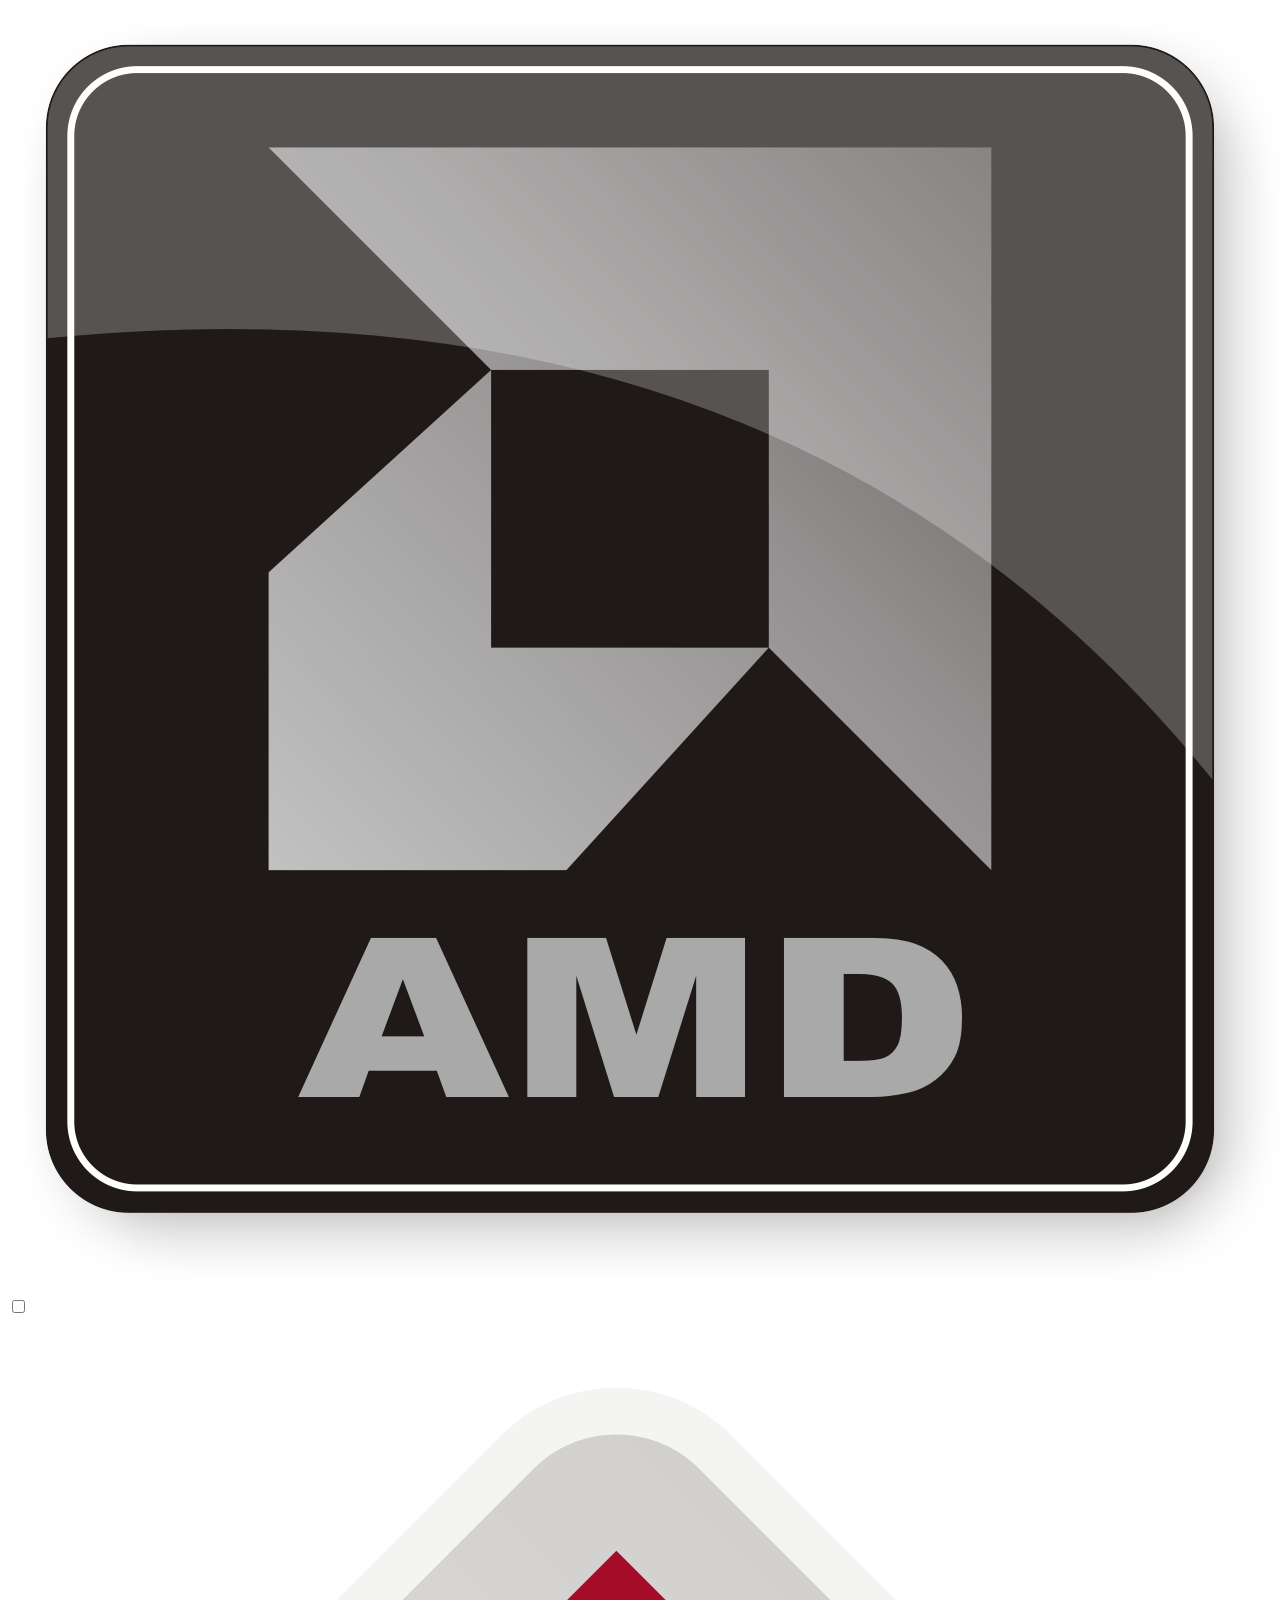
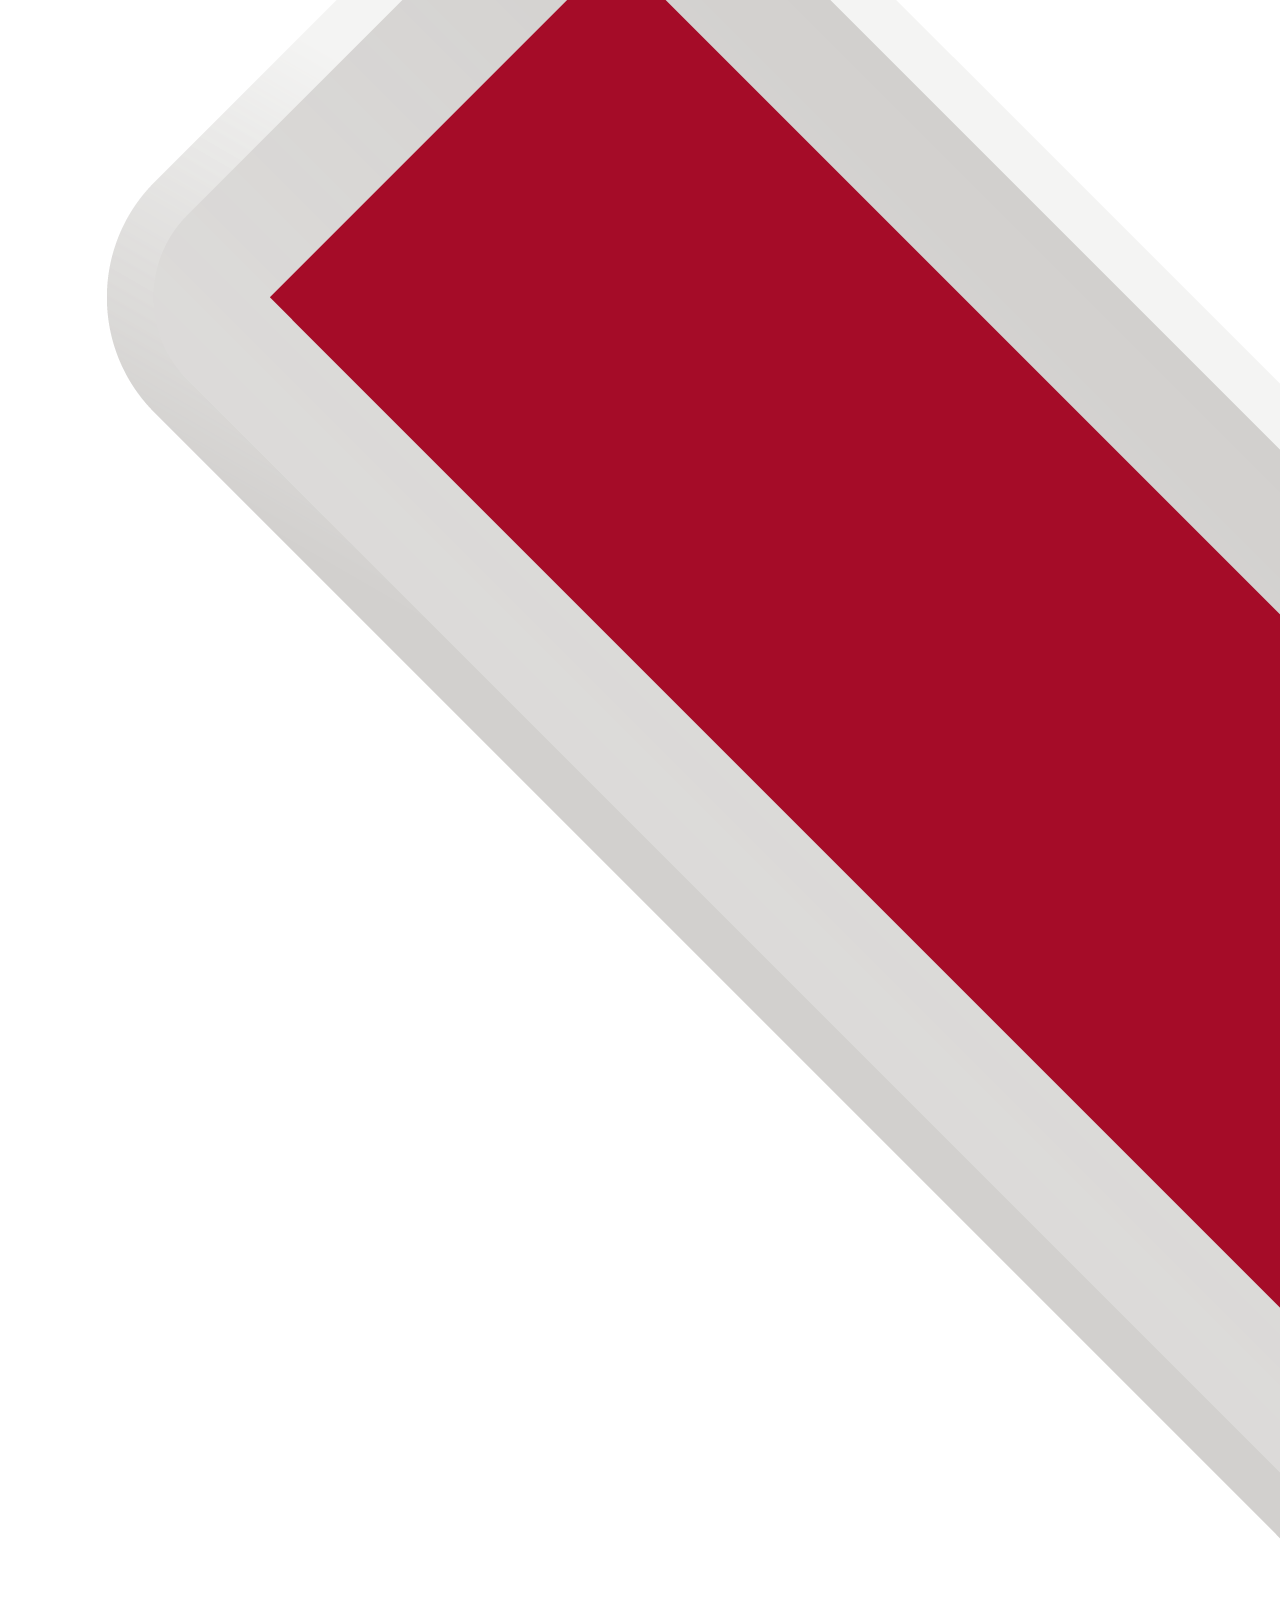
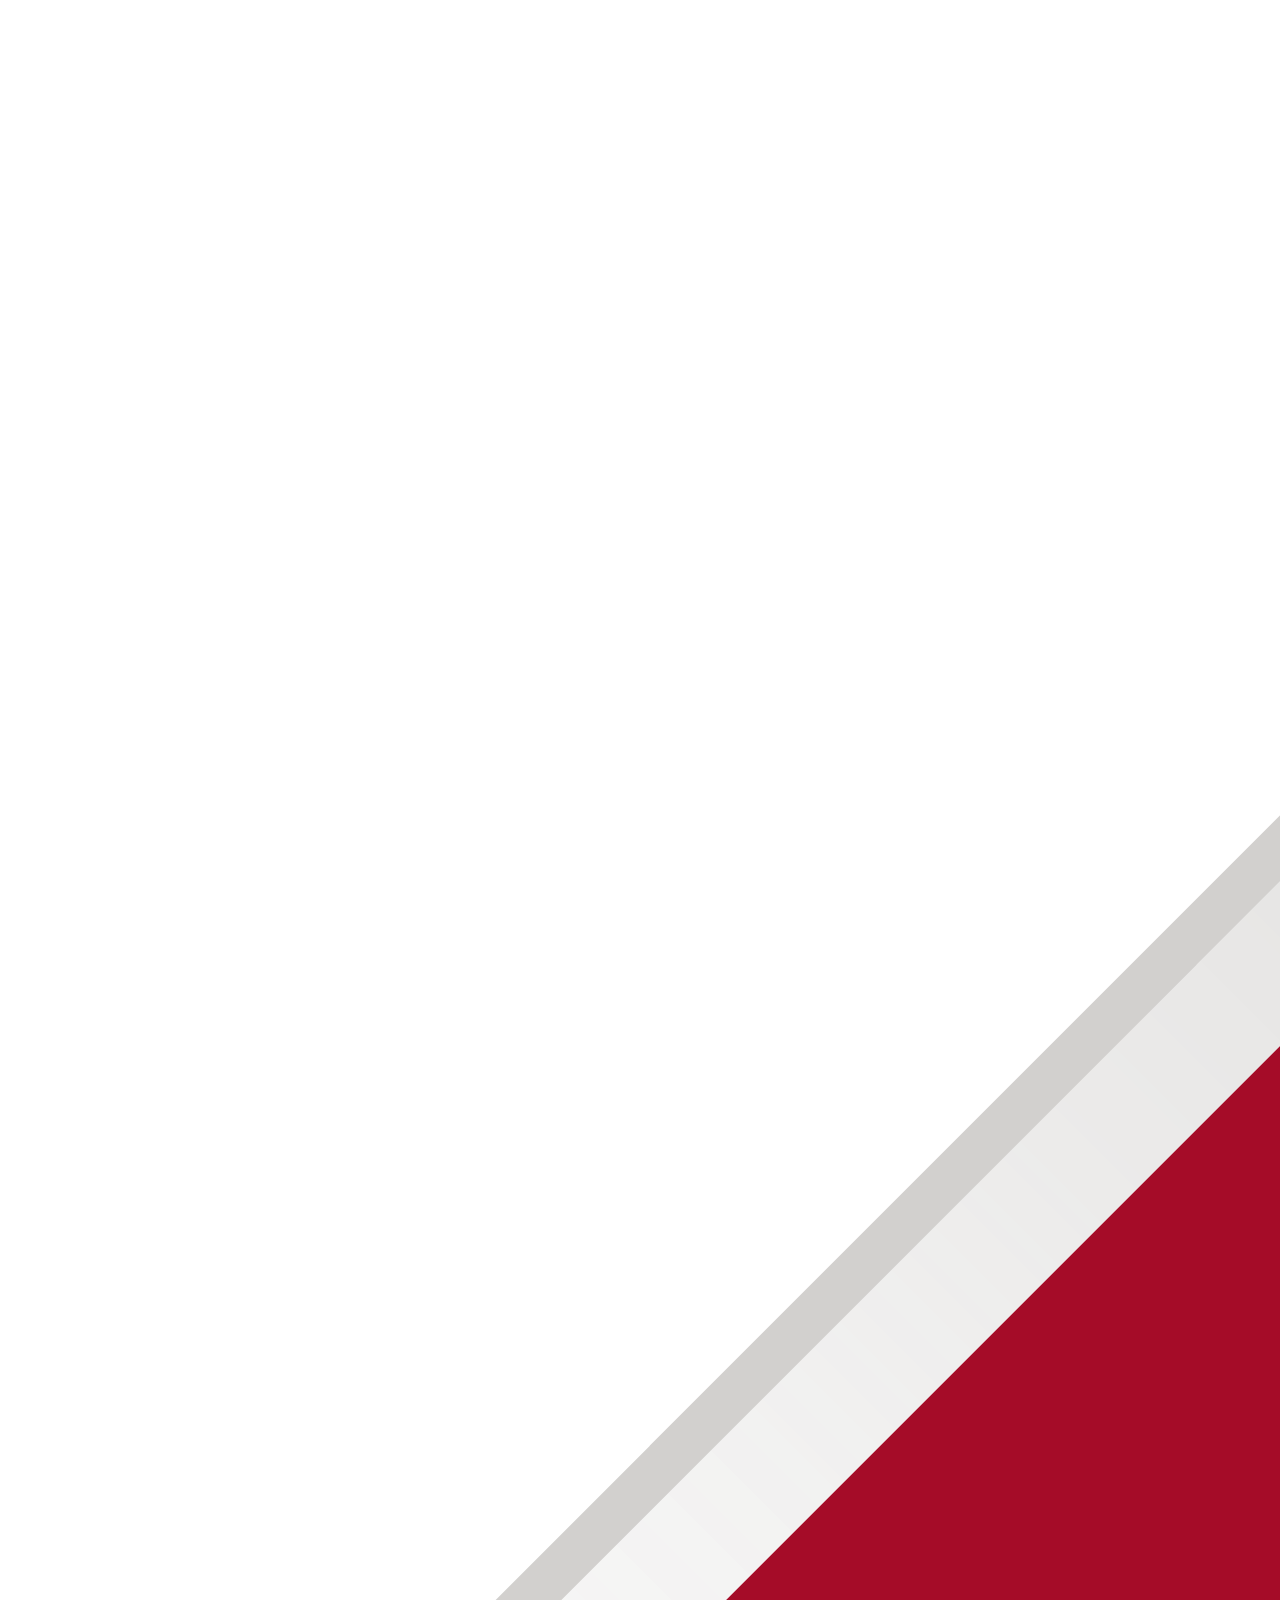
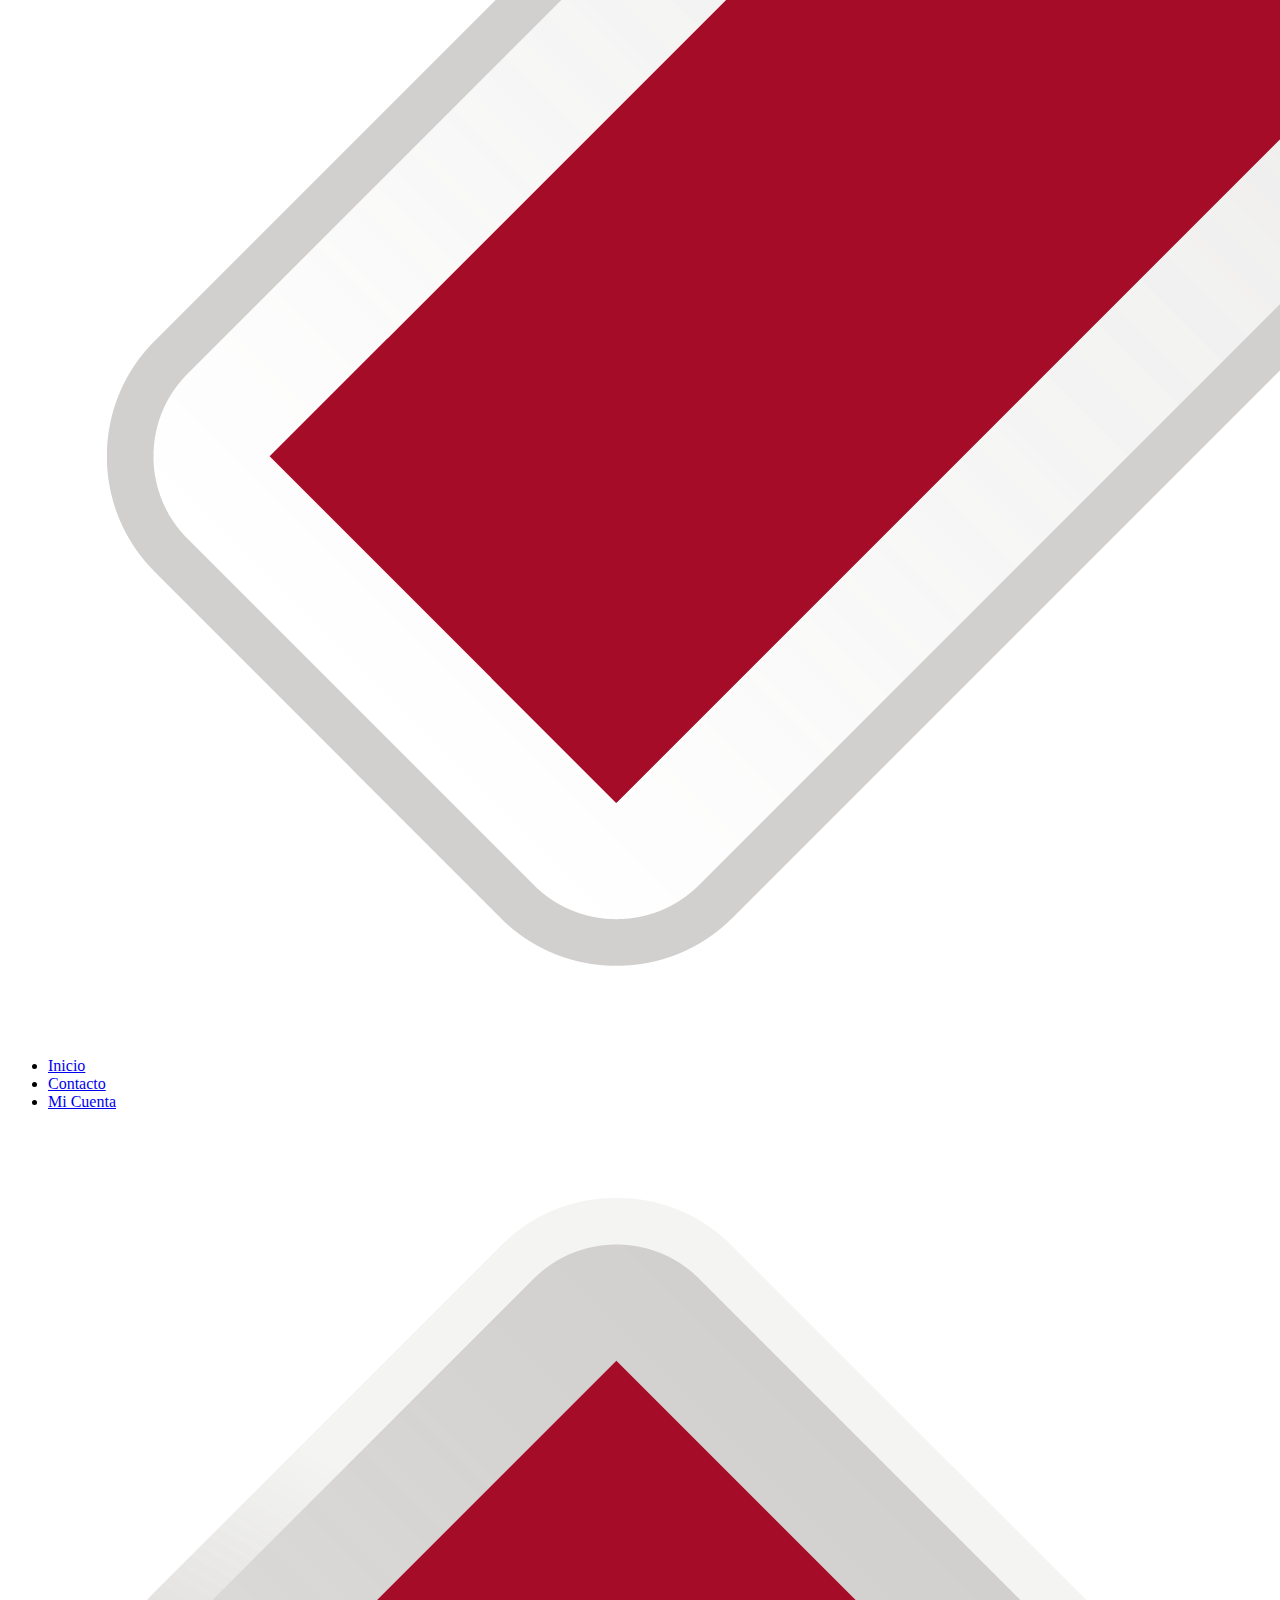
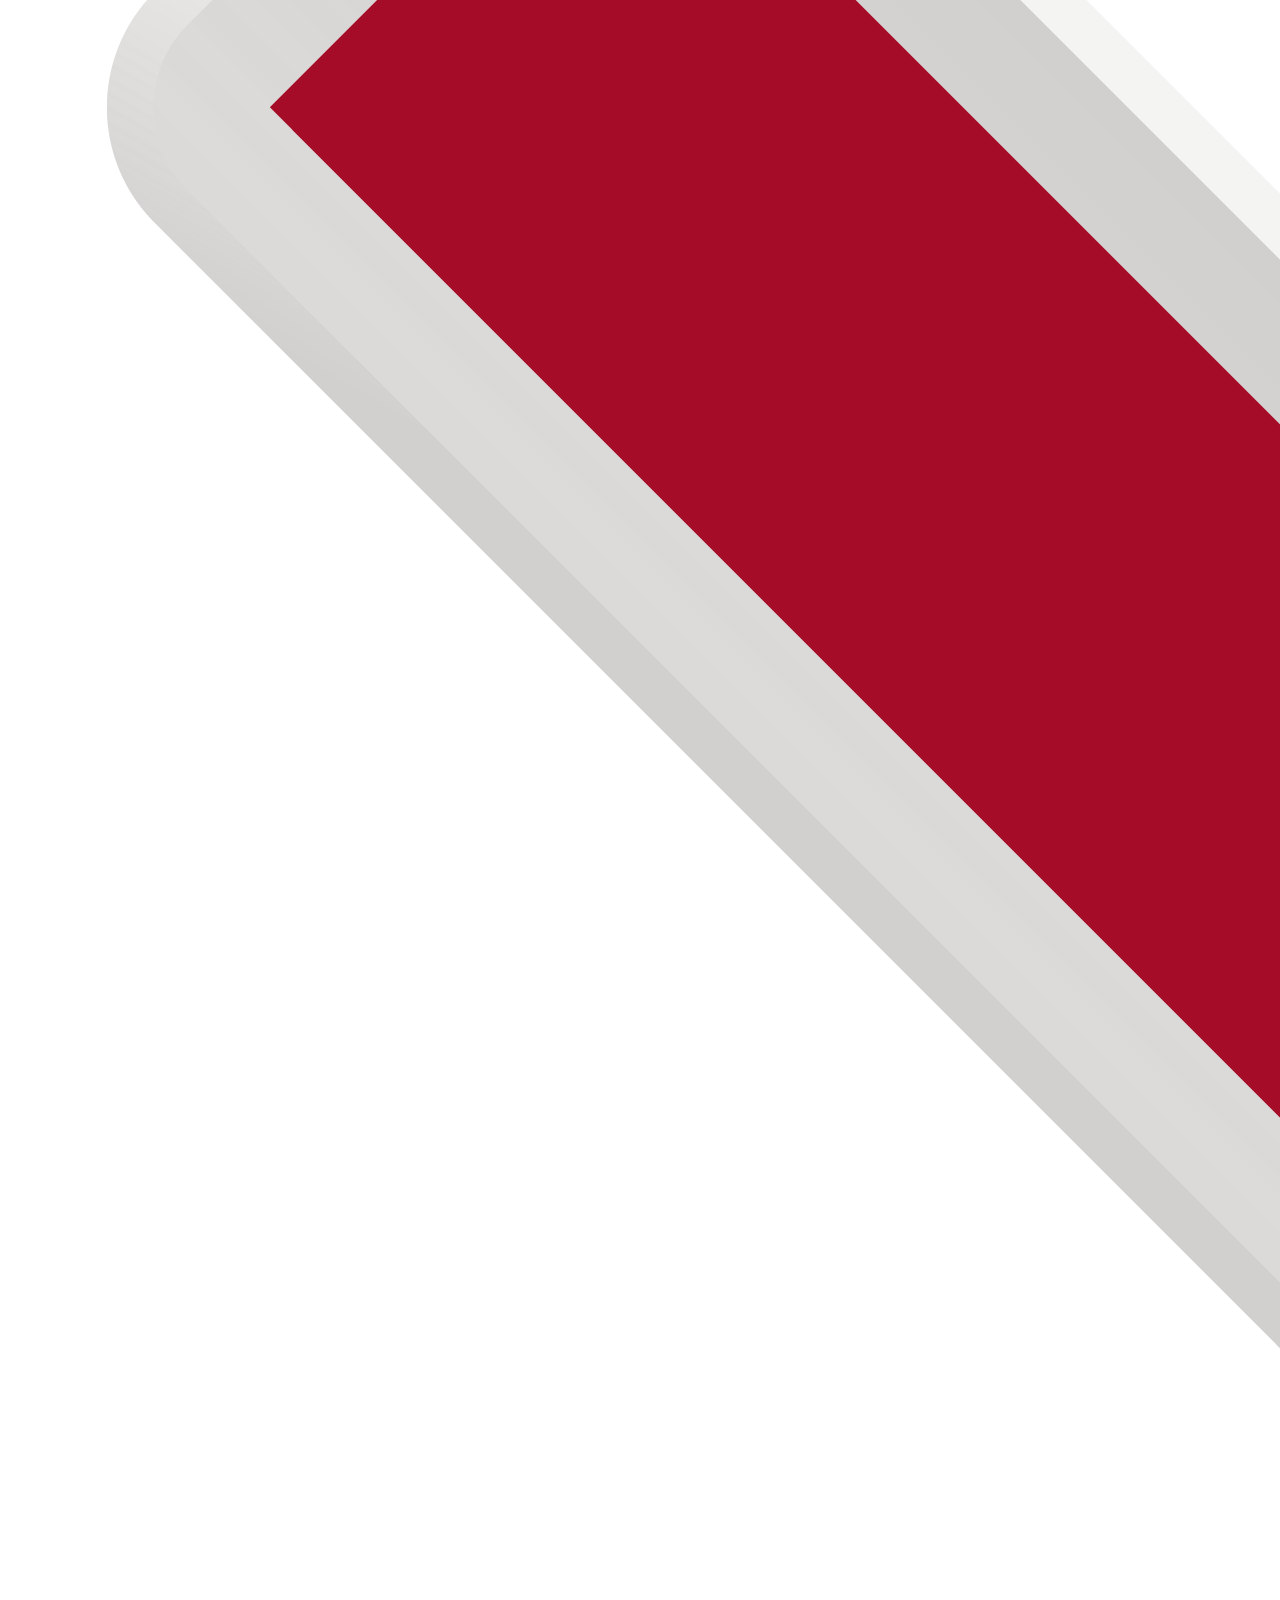
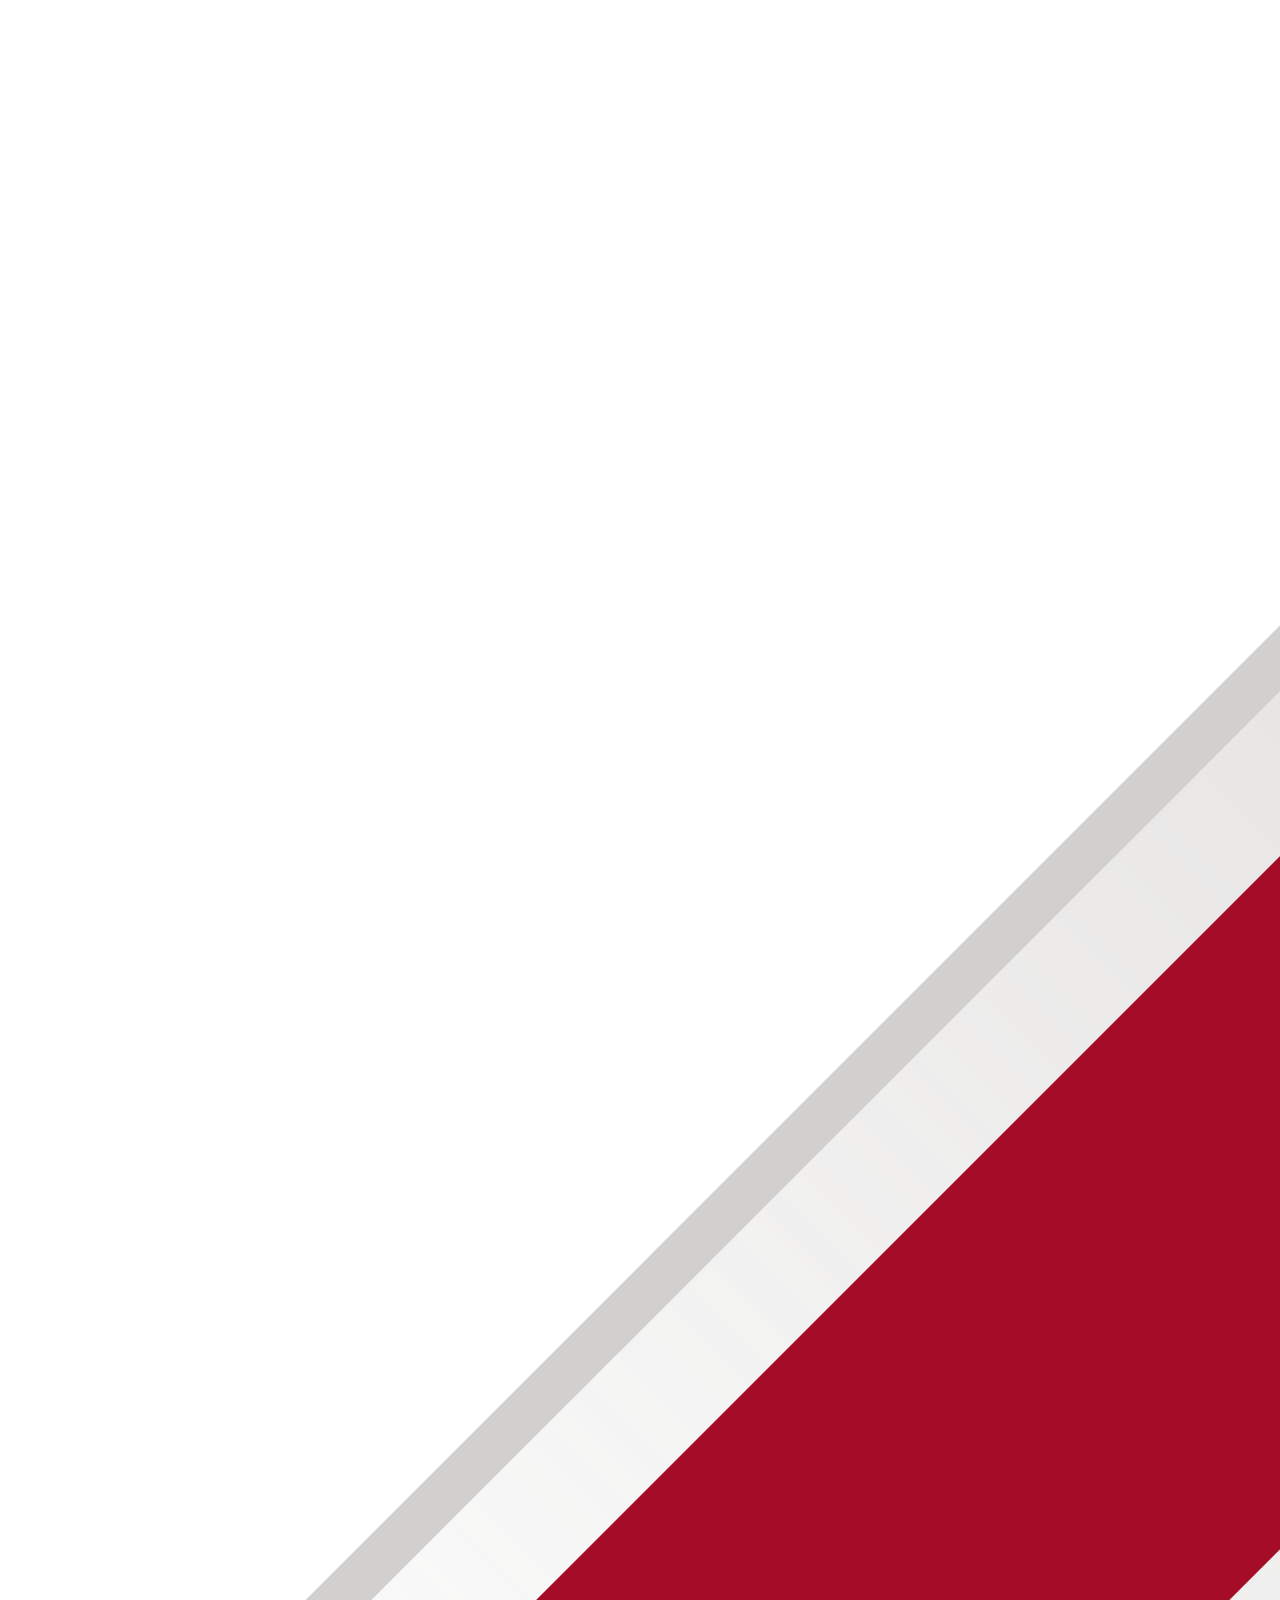
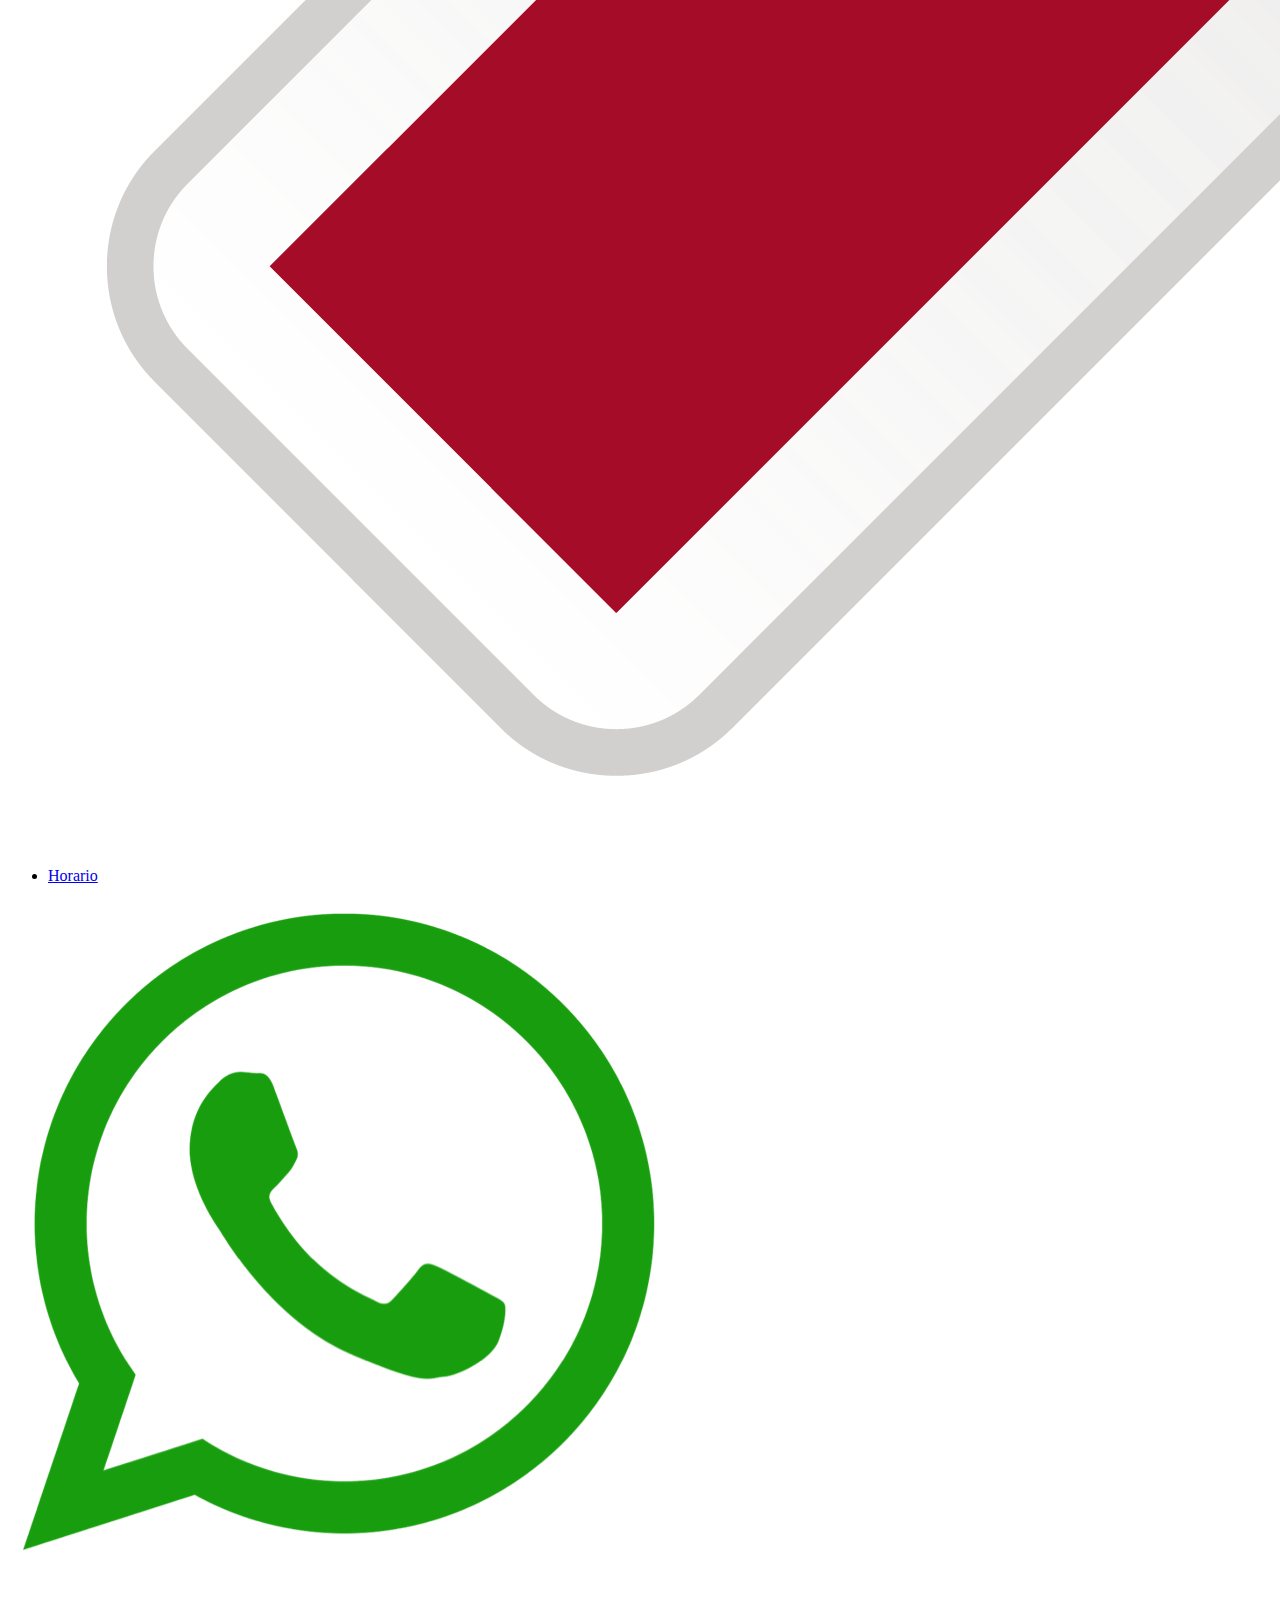
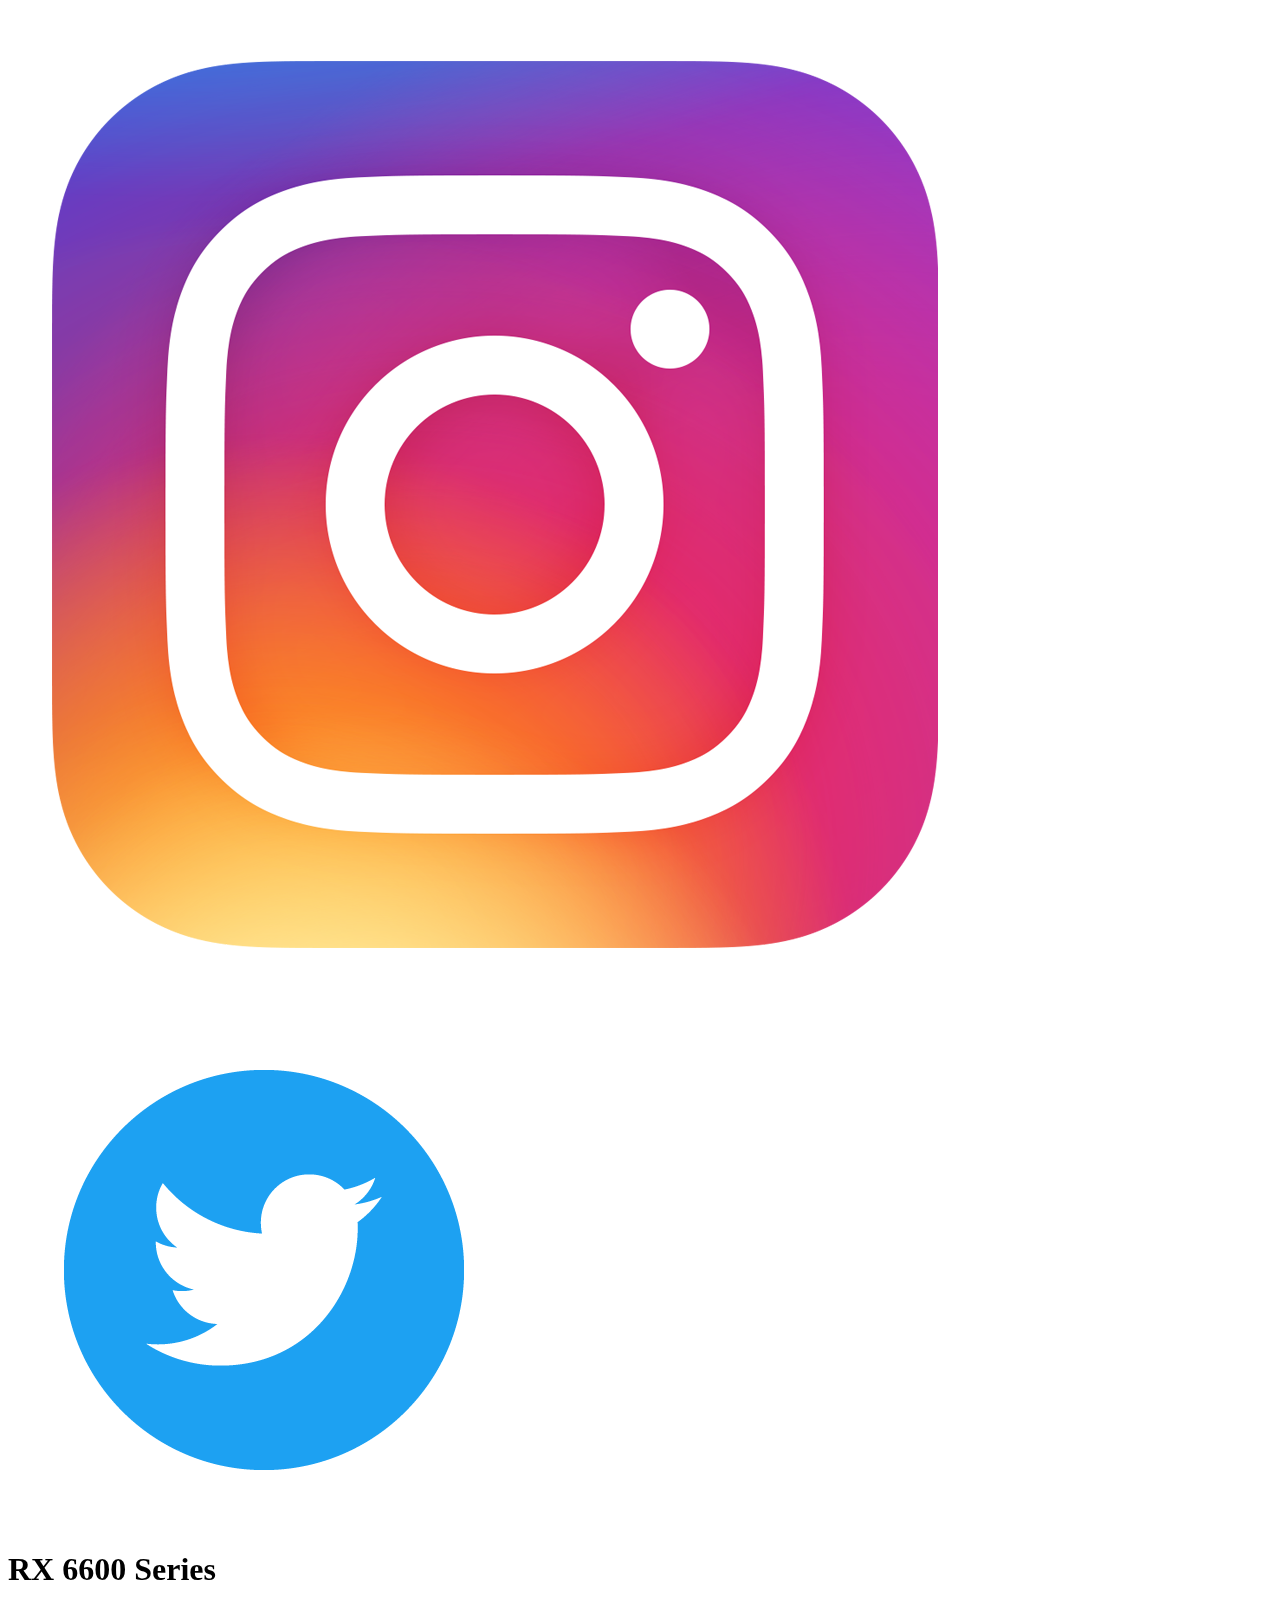
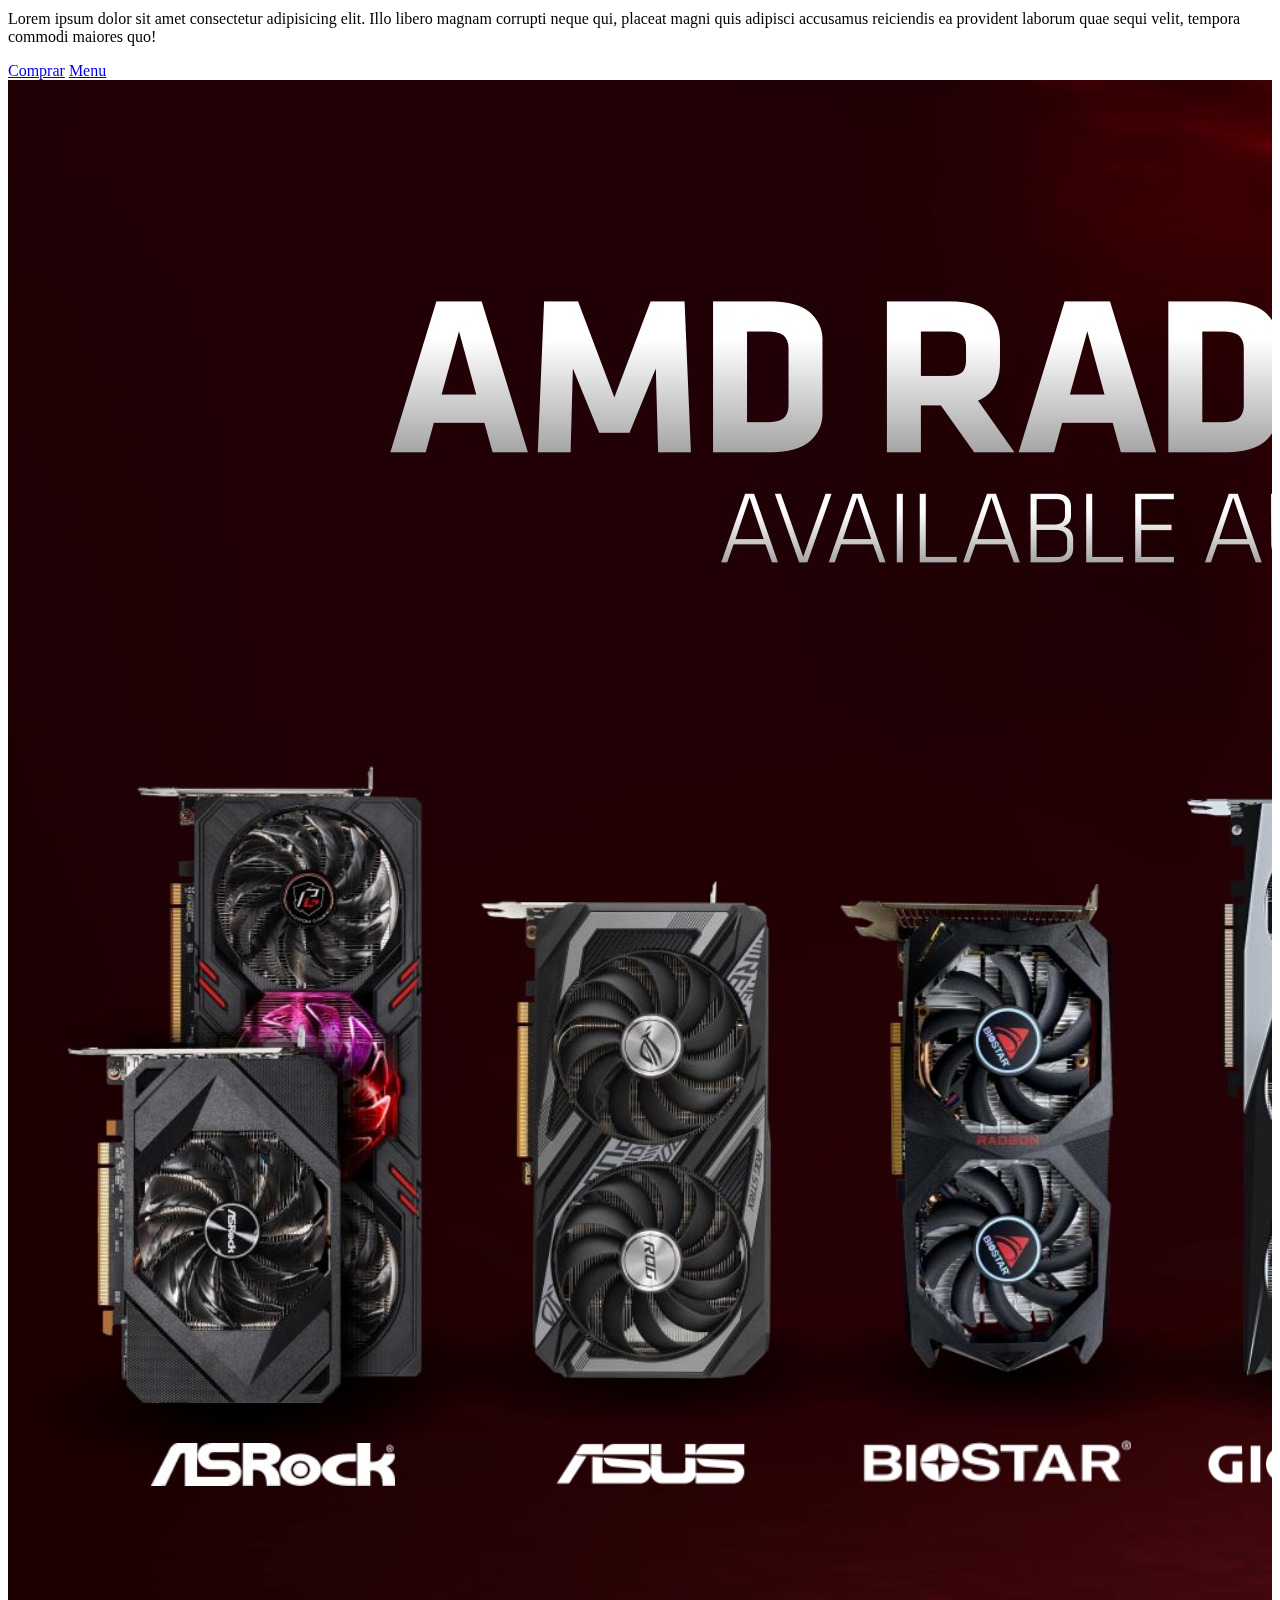
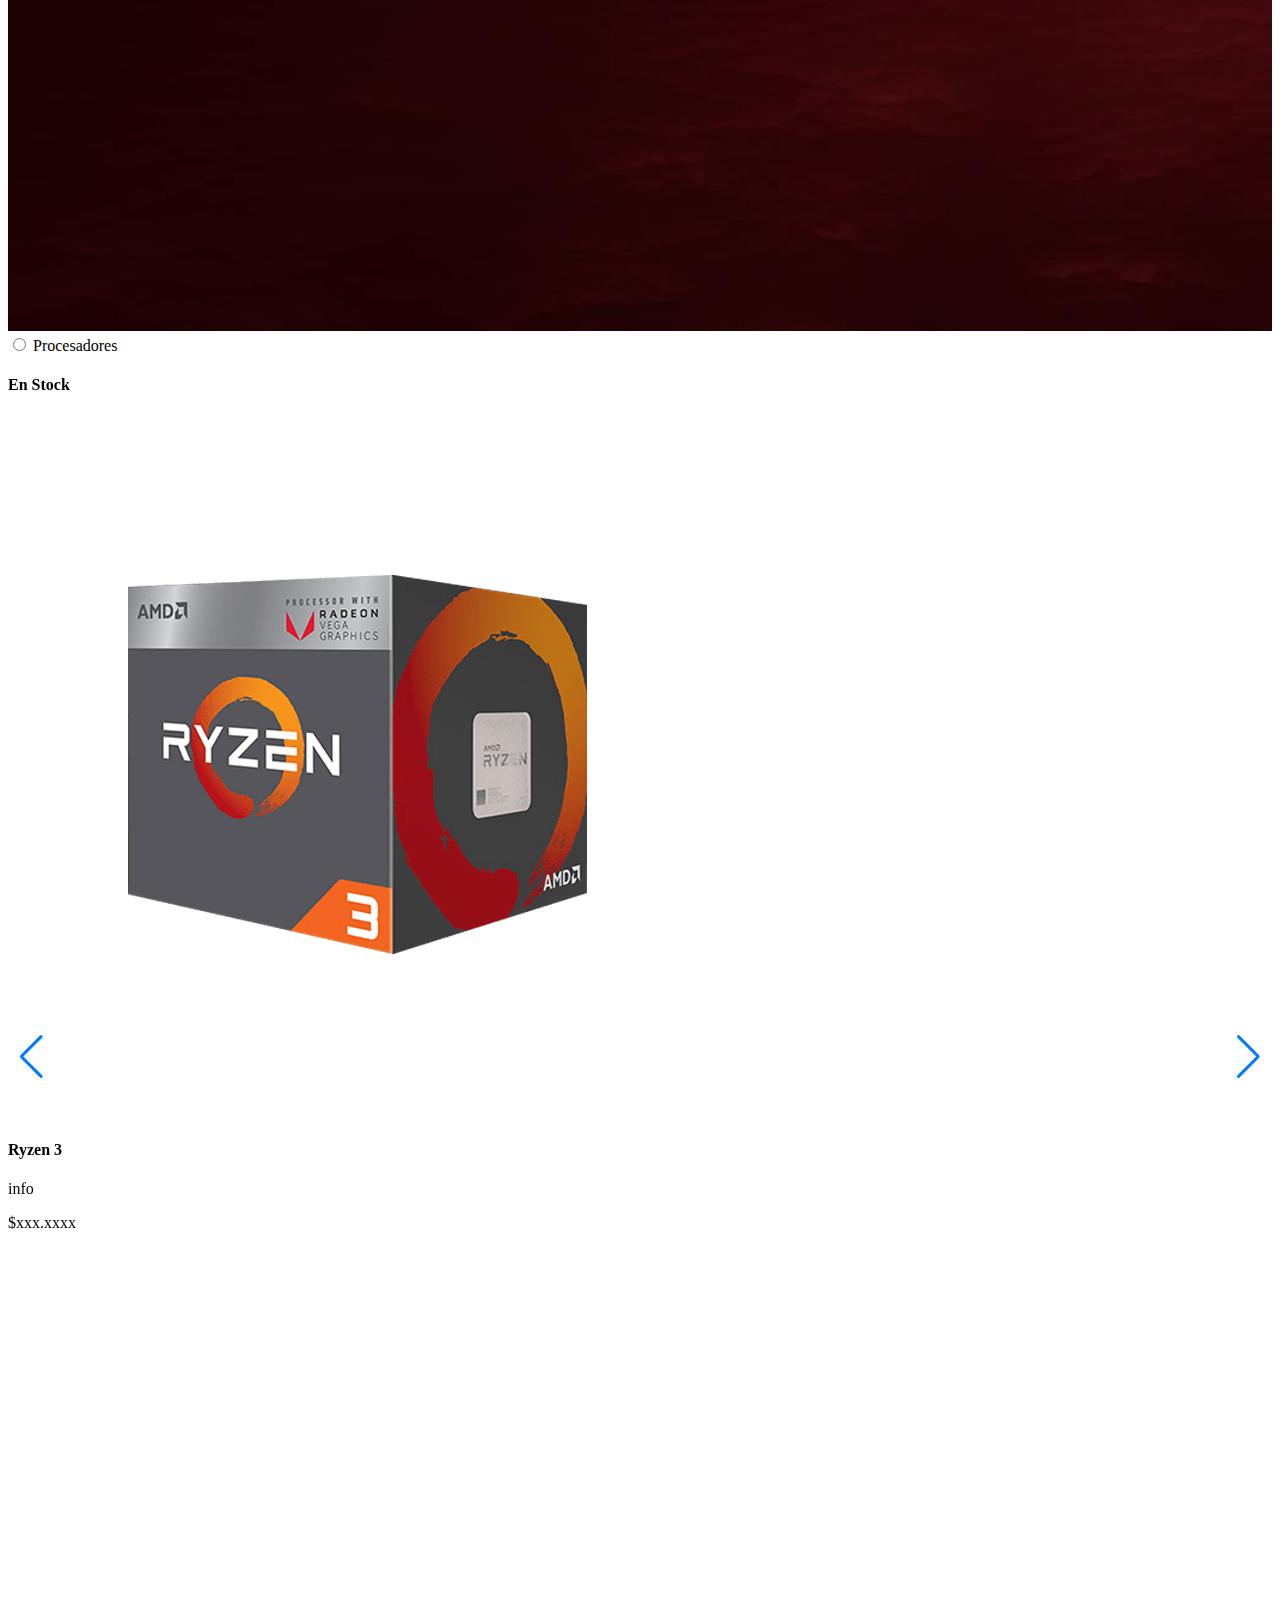
==== index.html @ 92d8c3a5 "Se agrega nuevo proyecto con esqueleto HTML" ====
<!DOCTYPE html>
<html lang="en">
<head>
    <meta charset="UTF-8">
    <meta name="viewport" content="width=device-width, initial-scale=1.0">
    <title>Document</title>
    <link rel="stylesheet" href="https://cdn.jsdelivr.net/npm/swiper/swiper-bundle.min.css" />
    <link rel="stylesheet" href="style.css">
</head>
<body>
    <header>

        <div class="menu container">
            <img class="logo-1" src="./multimedia/logos/logoamdnegroygris.png" alt="logo">
            <input type="checkbox" id="menu" />
            <label for="menu">
                <img src="./multimedia/logos/menuarrow.png" class="menu-icono" alt="">
            </label>

            <nav class="navbar">
                <div class="menu-1">
                    <ul>
                        <li><a href="./index.html">Inicio</a></li>
                        <li><a href="./pages/contacto.html">Contacto</a></li>
                        <li><a href="./pages/logueo.html">Mi Cuenta</a></li>
                    </ul>
                </div>
                <img class="logo-2" src="./multimedia/logos/menuarrow.png" alt="">

                <div class="menu-2">
                    <ul>
                        <li><a href="#">Horario</a></li>
                    </ul>
                    <div class="socials">
                        <a href="#">
                            <div class="social">
                                <img src="./multimedia/logos/whatsapp.png" alt="WhatsApp">
                            </div>
                        </a>
                        <a href="https://www.instagram.com/amd/">
                            <div class="social">
                                <img src="./multimedia/logos/instagram.png" alt="Instagram">
                            </div>
                        </a>
                        <a href="https://twitter.com/AMD?s=20">
                            <div class="social">
                                <img src="./multimedia/logos/twitter.png" alt="Twitter">
                            </div>
                        </a>
                    </div>
                </div>
            </nav>

        </div>

        <div class="header-content container">

            <div class="swiper mySwiper-1">
                <div class="swiper-wrapper">

                    <div class="swiper-slide">
                        <div class="slaider">
                            <div class="slaider-txt">
                                <h1>RX 6600 Series</h1>
                                <p>
                                    Lorem ipsum dolor sit amet consectetur adipisicing elit. Illo libero magnam corrupti neque qui, placeat magni quis adipisci accusamus reiciendis ea provident laborum quae sequi velit, tempora commodi maiores quo!
                                </p>
                                <div class="botones">
                                    <a href="#" class="btn-1">Comprar</a>
                                    <a href="#" class="btn-1">Menu</a>
                                </div>
                            </div>
                            <div class="slider-img">
                                <img src="./multimedia/imagenes/slider1.jpg" alt="">
                            </div>
                        </div>
                    </div>
                    <div class="swiper-slide">
                        <div class="slaider">
                            <div class="slaider-txt">
                                <h1>Ryzen 7</h1>
                                <p>
                                    Lorem ipsum dolor sit amet consectetur adipisicing elit. Illo libero magnam corrupti neque qui, placeat magni quis adipisci accusamus reiciendis ea provident laborum quae sequi velit, tempora commodi maiores quo!
                                </p>
                                <div class="botones">
                                    <a href="#" class="btn-1">Comprar</a>
                                    <a href="#" class="btn-1">Menu</a>
                                </div>
                            </div>
                            <div class="slider-img">
                                <img src="./multimedia/imagenes/slider2.png" alt="">
                            </div>
                        </div>
                    </div>
                    <div class="swiper-slide">
                        <div class="slaider">
                            <div class="slaider-txt">
                                <h1>Next Level</h1>
                                <p>
                                    Lorem ipsum dolor sit amet consectetur adipisicing elit. Illo libero magnam corrupti neque qui, placeat magni quis adipisci accusamus reiciendis ea provident laborum quae sequi velit, tempora commodi maiores quo!
                                </p>
                                <div class="botones">
                                    <a href="#" class="btn-1">Comprar</a>
                                    <a href="#" class="btn-1">Menu</a>
                                </div>
                            </div>
                            <div class="slider-img">
                                <img src="./multimedia/imagenes/slider3.jpg" alt="">
                            </div>
                        </div>
                    </div>
                </div>
                <div class="swipet-button-next"></div>
                <div class="swipet-button-prev"></div>
                <div class="swipet-pagination"></div>
            </div>
        </div>

    </header>

    <main class="products">
        <div class="tabs container">

            <input type="radio" name="tabs" id="tab1" checked="checked" class="tabInput" value="1">
            <label for="tab1">Procesadores</label>
            <div class="tab">
                <div class="swiper mySwiper-2" id="swiper1">

                    <div class="swiper-wrapper">
                        <div class="swiper-slide">

                            <div class="product">
                                <div class="product-img">
                                    <h4>En Stock</h4>
                                    <img src="./multimedia/procesadores/ryzen3.png" alt="">
                                </div>
                                <div class="product-txt">
                                    <h4>Ryzen 3</h4>
                                    <p>info</p>
                                    <span class="price">$xxx.xxxx</span>
                                </div>
                            </div>
                        </div>

                        <div class="swiper-slide">

                            <div class="product">
                                <div class="product-img">
                                    <h4>En Stock</h4>
                                    <img src="./multimedia/procesadores/ryzen52600.png" alt="">
                                </div>
                                <div class="product-txt">
                                    <h4>Ryzen 5</h4>
                                    <p>info</p>
                                    <span class="price">$xxx.xxxx</span>
                                </div>
                            </div>
                        </div>

                        <div class="swiper-slide">

                            <div class="product">
                                <div class="product-img">
                                    <h4>En Stock</h4>
                                    <img src="./multimedia/procesadores/ryzen7.png" alt="">
                                </div>
                                <div class="product-txt">
                                    <h4>Ryzen 7</h4>
                                    <p>info</p>
                                    <span class="price">$xxx.xxxx</span>
                                </div>
                            </div>
                        </div>

                    </div>

                    <div class="swiper-button-next"></div>
                    <div class="swiper-button-prev"></div>

                </div>
            </div>

            <input type="radio" name="tabs" id="tab1" checked="checked" class="tabInput" value="2">
            <label for="tab2">Placas de Video</label>
            <div class="tab">
                <div class="swiper mySwiper-2" id="swiper2">

                    <div class="swiper-wrapper">
                        <div class="swiper-slide">

                            <div class="product">
                                <div class="product-img">
                                    <h4>En Stock</h4>
                                    <img src="./multimedia/placasdevideo/rx480.png" alt="">
                                </div>
                                <div class="product-txt">
                                    <h4>RX 480</h4>
                                    <p>info</p>
                                    <span class="price">$xxx.xxxx</span>
                                </div>
                            </div>
                        </div>

                        <div class="swiper-slide">

                            <div class="product">
                                <div class="product-img">
                                    <h4>Nuevo</h4>
                                    <img src="./multimedia/placasdevideo/rx550.png" alt="">
                                </div>
                                <div class="product-txt">
                                    <h4>RX 550</h4>
                                    <p>info</p>
                                    <span class="price">$xxx.xxxx</span>
                                </div>
                            </div>
                        </div>

                        <div class="swiper-slide">

                            <div class="product">
                                <div class="product-img">
                                    <h4>Nuevo</h4>
                                    <img src="./multimedia/placasdevideo/rx560.png" alt="">
                                </div>
                                <div class="product-txt">
                                    <h4>RX 560</h4>
                                    <p>info</p>
                                    <span class="price">$xxx.xxxx</span>
                                </div>
                            </div>
                        </div>

                        <div class="swiper-slide">

                            <div class="product">
                                <div class="product-img">
                                    <h4>En Stock</h4>
                                    <img src="./multimedia/placasdevideo/rx580.png" alt="">
                                </div>
                                <div class="product-txt">
                                    <h4>RX 580</h4>
                                    <p>info</p>
                                    <span class="price">$xxx.xxxx</span>
                                </div>
                            </div>
                        </div>

                    </div>

                    <div class="swiper-button-next"></div>
                    <div class="swiper-button-prev"></div>

                </div>
            </div>           

        </div>
    </main>

    <section class="info container">

        <div class="info-img">
            <img src="./multimedia/imagenes/menu.jpg" alt="">
        </div>

        <div class="info-txt">
            <h2>Informacion</h2>
            <p>Lorem ipsum dolor sit amet consectetur adipisicing elit. Deserunt, cupiditate vitae esse sequi nam culpa. Voluptatem rerum expedita quos excepturi dolorem totam.
            Qui itaque numquam fugiat odit molestiae eius illo.
            </p>
            <a href="#" class="btn-2">Mas informacion</a>
        </div>

    </section>

    <section class="horario">
        <div class="horario-info container">

            <h2>Horario</h2>
            <div class="horario-txt">
                <div class="txt">
                    <h4>Direccion</h4>
                    <p>Lorem ipsum dolor sit amet.</p>
                </div>
                <div class="txt">
                    <h4>Horario</h4>
                    <p>Lunes a Viernes: 9 am - 6 pm</p>
                    <p>Sabado: 9 am - 1 pm</p>
                </div>
                <div class="txt">
                    <h4>Telefono</h4>
                    <p>0800-111-1111</p>
                </div>
                <div class="txt">
                    <h4>Redes Sociales</h4>
                    <div class="socials">
                        <a href="#">
                            <div class="social">
                                <img src="./multimedia/logos/whatsapp.png" alt="WhatsApp">
                            </div>
                        </a>
                        <a href="https://www.instagram.com/amd/">
                            <div class="social">
                                <img src="./multimedia/logos/instagram.png" alt="Instagram">
                            </div>
                        </a>
                        <a href="https://twitter.com/AMD?s=20">
                            <div class="social">
                                <img src="./multimedia/logos/twitter.png" alt="Twitter">
                            </div>
                        </a>
                    </div>
                </div>

            </div>
        </div>

    </section>

    <section>

        <iframe class="map" src="https://www.google.com/maps/embed?pb=!1m14!1m8!1m3!1d26261.751436739523!2d-58.449391!3d-34.6365425!3m2!1i1024!2i768!4f13.1!3m3!1m2!1s0x95bccb4972e67e8d%3A0x3deda9dd5b2f490c!2sElit%20Sa!5e0!3m2!1ses-419!2sar!4v1688145952273!5m2!1ses-419!2sar" width="600" height="450" style="border:0;" allowfullscreen="" loading="lazy" referrerpolicy="no-referrer-when-downgrade"></iframe>

    </section>

    <footer class="footer container">
        <img class="logo-2" src="./multimedia/logos/logoryzen.png" alt="">
        <div class="links">
            <h4>Pagina oficial y Centro de distrubucion autorizado Argentina</h4>
            <ul>
                <li><a href="https://www.amd.com/es.html">AMD Oficial</a></li>
                <li><a href="https://www.elit.com.ar/">Elit Oficial</a></li>
            </ul>
        </div>
        <div class="links">
            <h4>Redes Sociales</h4>
            <div class="socials">
                <a href="#">
                    <div class="social">
                        <img src="./multimedia/logos/whatsapp.png" alt="WhatsApp">
                    </div>
                </a>
                <a href="https://www.instagram.com/amd/">
                    <div class="social">
                        <img src="./multimedia/logos/instagram.png" alt="Instagram">
                    </div>
                </a>
                <a href="https://twitter.com/AMD?s=20">
                    <div class="social">
                        <img src="./multimedia/logos/twitter.png" alt="Twitter">
                    </div>
                </a>
            </div>
        </div>
    </footer>



    <script src="https://cdn.jsdelivr.net/npm/swiper/swiper-bundle.min.js"></script>
    <script src="script.js"></script>
</body>
</html>
---- style.css ----
/* @import url("https://fonts.googleapis.com/css2?family=Poppins:wght@400;500;600;700;800&display=swap");

*{
  margin: 0;
  padding: 0;
  box-sizing: border-box;
  text-decoration: none;
  list-style: none;
}

body {
  background-color: #080202;
  font-family: "Poppins", sans-serif;
}
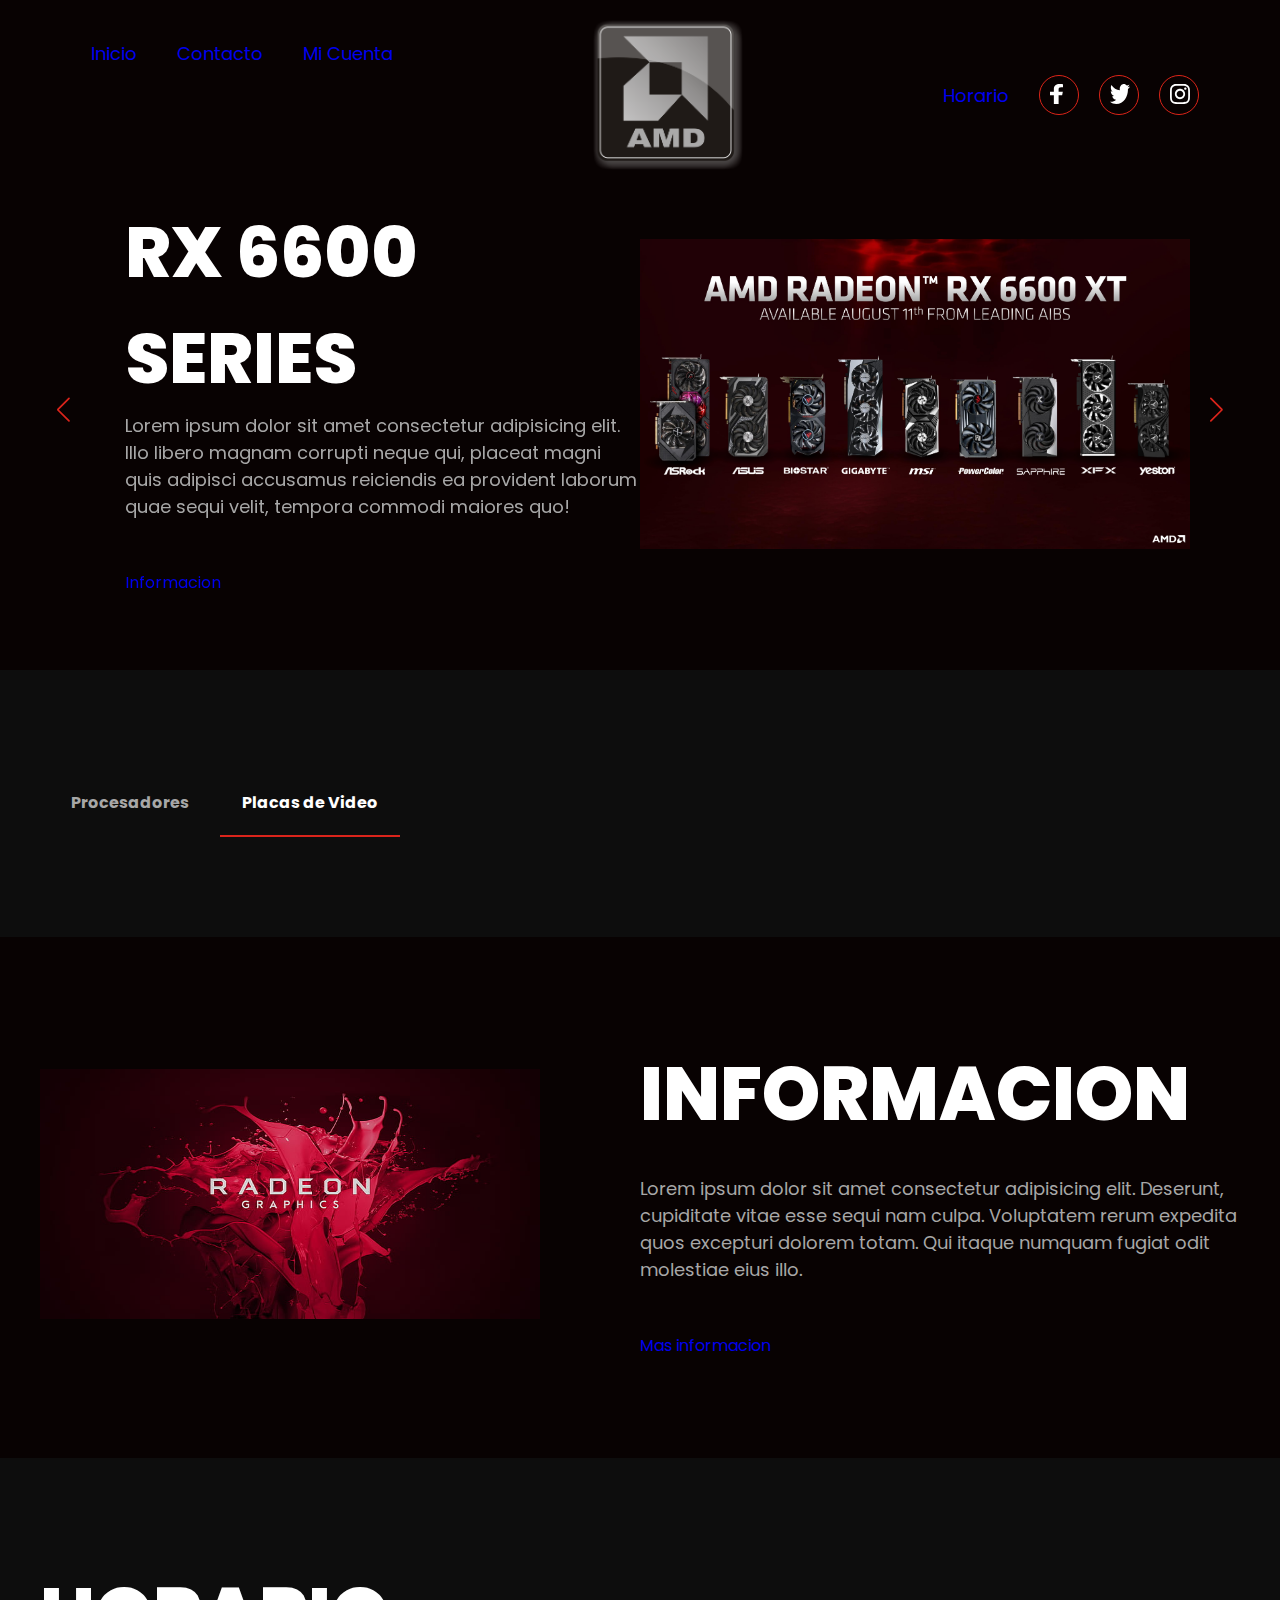
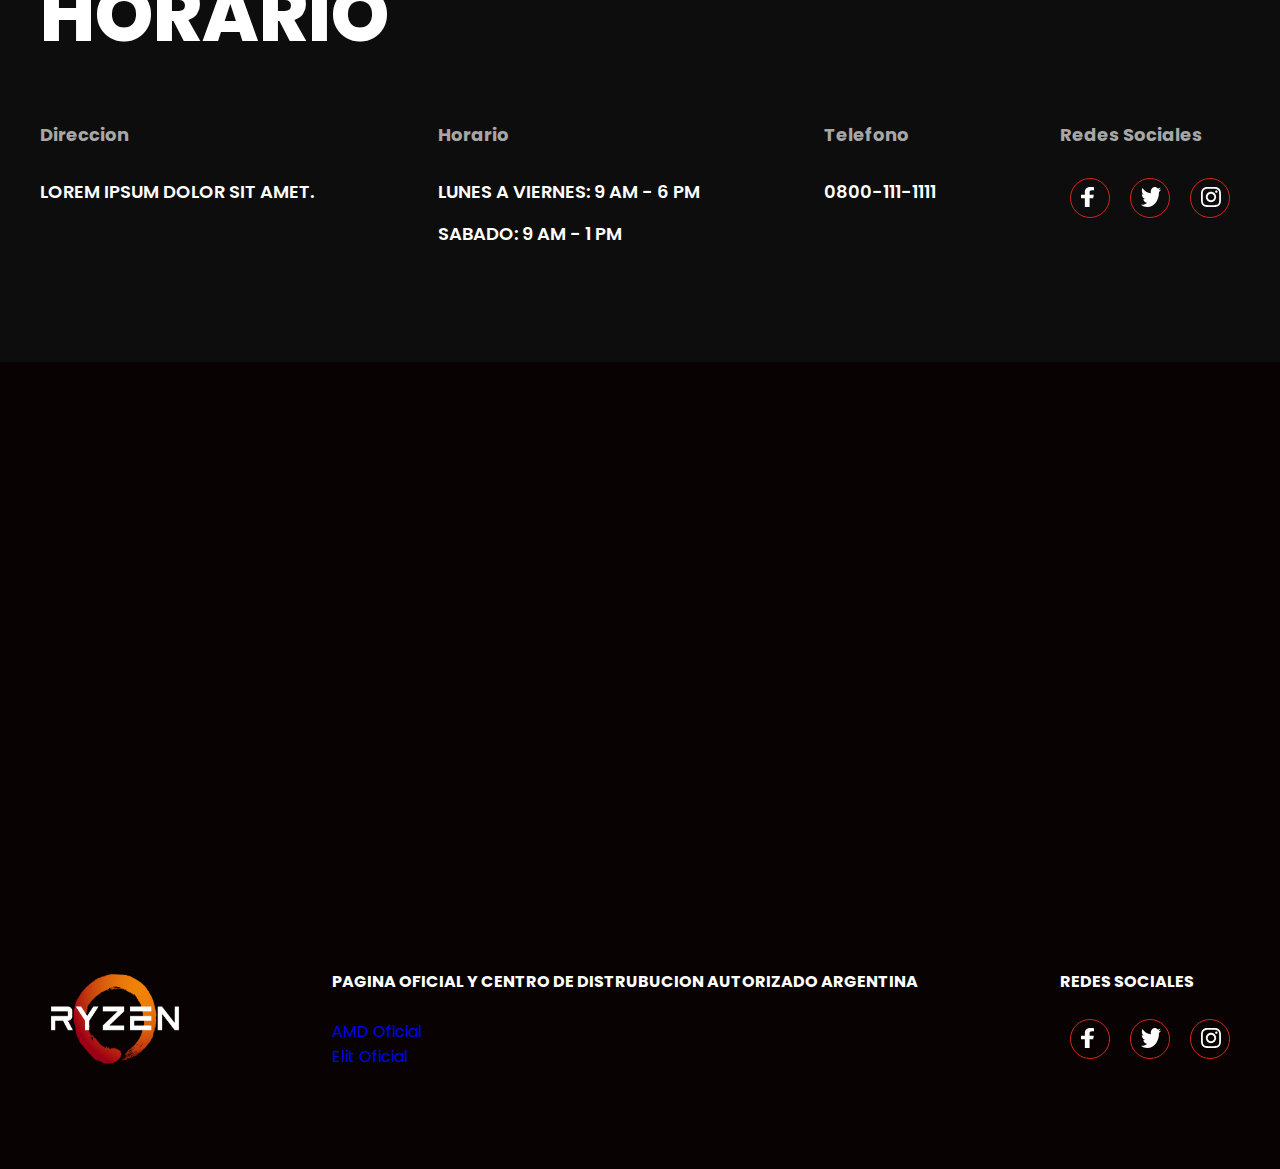
==== commit 6ce667ad: "se agrego codigo css." ====
--- a/index.html
+++ b/index.html
@@ -25,7 +25,7 @@
                         <li><a href="./pages/logueo.html">Mi Cuenta</a></li>
                     </ul>
                 </div>
-                <img class="logo-2" src="./multimedia/logos/menuarrow.png" alt="">
+                <img class="logo-2" src="./multimedia/logos/logoamdnegroygris.png" alt="">
 
                 <div class="menu-2">
                     <ul>
@@ -34,17 +34,17 @@
                     <div class="socials">
                         <a href="#">
                             <div class="social">
-                                <img src="./multimedia/logos/whatsapp.png" alt="WhatsApp">
+                                <img src="./multimedia/logos/facebook.svg" alt="Facebook">
+                            </div>
+                        </a>
+                        <a href="https://twitter.com/AMD?s=20">
+                            <div class="social">
+                                <img src="./multimedia/logos/twitter.svg" alt="Twitter">
                             </div>
                         </a>
                         <a href="https://www.instagram.com/amd/">
                             <div class="social">
-                                <img src="./multimedia/logos/instagram.png" alt="Instagram">
-                            </div>
-                        </a>
-                        <a href="https://twitter.com/AMD?s=20">
-                            <div class="social">
-                                <img src="./multimedia/logos/twitter.png" alt="Twitter">
+                                <img src="./multimedia/logos/instagram.svg" alt="Instagram">
                             </div>
                         </a>
                     </div>
@@ -59,15 +59,14 @@
                 <div class="swiper-wrapper">
 
                     <div class="swiper-slide">
-                        <div class="slaider">
-                            <div class="slaider-txt">
+                        <div class="slider">
+                            <div class="slider-txt">
                                 <h1>RX 6600 Series</h1>
                                 <p>
                                     Lorem ipsum dolor sit amet consectetur adipisicing elit. Illo libero magnam corrupti neque qui, placeat magni quis adipisci accusamus reiciendis ea provident laborum quae sequi velit, tempora commodi maiores quo!
                                 </p>
                                 <div class="botones">
-                                    <a href="#" class="btn-1">Comprar</a>
-                                    <a href="#" class="btn-1">Menu</a>
+                                    <a href="#" class="btn-1">Informacion</a>
                                 </div>
                             </div>
                             <div class="slider-img">
@@ -76,15 +75,14 @@
                         </div>
                     </div>
                     <div class="swiper-slide">
-                        <div class="slaider">
-                            <div class="slaider-txt">
+                        <div class="slider">
+                            <div class="slider-txt">
                                 <h1>Ryzen 7</h1>
                                 <p>
                                     Lorem ipsum dolor sit amet consectetur adipisicing elit. Illo libero magnam corrupti neque qui, placeat magni quis adipisci accusamus reiciendis ea provident laborum quae sequi velit, tempora commodi maiores quo!
                                 </p>
                                 <div class="botones">
-                                    <a href="#" class="btn-1">Comprar</a>
-                                    <a href="#" class="btn-1">Menu</a>
+                                    <a href="#" class="btn-1">Informacion</a>
                                 </div>
                             </div>
                             <div class="slider-img">
@@ -93,15 +91,14 @@
                         </div>
                     </div>
                     <div class="swiper-slide">
-                        <div class="slaider">
-                            <div class="slaider-txt">
+                        <div class="slider">
+                            <div class="slider-txt">
                                 <h1>Next Level</h1>
                                 <p>
                                     Lorem ipsum dolor sit amet consectetur adipisicing elit. Illo libero magnam corrupti neque qui, placeat magni quis adipisci accusamus reiciendis ea provident laborum quae sequi velit, tempora commodi maiores quo!
                                 </p>
                                 <div class="botones">
-                                    <a href="#" class="btn-1">Comprar</a>
-                                    <a href="#" class="btn-1">Menu</a>
+                                    <a href="#" class="btn-1">Informacion</a>
                                 </div>
                             </div>
                             <div class="slider-img">
@@ -110,9 +107,9 @@
                         </div>
                     </div>
                 </div>
-                <div class="swipet-button-next"></div>
-                <div class="swipet-button-prev"></div>
-                <div class="swipet-pagination"></div>
+                <div class="swiper-button-next"></div>
+                <div class="swiper-button-prev"></div>
+                <div class="swiper-pagination"></div>
             </div>
         </div>
 
@@ -296,17 +293,17 @@
                     <div class="socials">
                         <a href="#">
                             <div class="social">
-                                <img src="./multimedia/logos/whatsapp.png" alt="WhatsApp">
+                                <img src="./multimedia/logos/facebook.svg" alt="Facebook">
+                            </div>
+                        </a>
+                        <a href="https://twitter.com/AMD?s=20">
+                            <div class="social">
+                                <img src="./multimedia/logos/twitter.svg" alt="Twitter">
                             </div>
                         </a>
                         <a href="https://www.instagram.com/amd/">
                             <div class="social">
-                                <img src="./multimedia/logos/instagram.png" alt="Instagram">
-                            </div>
-                        </a>
-                        <a href="https://twitter.com/AMD?s=20">
-                            <div class="social">
-                                <img src="./multimedia/logos/twitter.png" alt="Twitter">
+                                <img src="./multimedia/logos/instagram.svg" alt="Instagram">
                             </div>
                         </a>
                     </div>
@@ -319,7 +316,7 @@
 
     <section>
 
-        <iframe class="map" src="https://www.google.com/maps/embed?pb=!1m14!1m8!1m3!1d26261.751436739523!2d-58.449391!3d-34.6365425!3m2!1i1024!2i768!4f13.1!3m3!1m2!1s0x95bccb4972e67e8d%3A0x3deda9dd5b2f490c!2sElit%20Sa!5e0!3m2!1ses-419!2sar!4v1688145952273!5m2!1ses-419!2sar" width="600" height="450" style="border:0;" allowfullscreen="" loading="lazy" referrerpolicy="no-referrer-when-downgrade"></iframe>
+        <iframe class="map" src="https://www.google.com/maps/embed?pb=!1m14!1m8!1m3!1d26261.751436739523!2d-58.449391!3d-34.6365425!3m2!1i1024!2i768!4f13.1!3m3!1m2!1s0x95bccb4972e67e8d%3A0x3deda9dd5b2f490c!2sElit%20Sa!5e0!3m2!1ses-419!2sar!4v1688145952273!5m2!1ses-419!2sar" width="100%" height="500" style="border:0;" allowfullscreen="" loading="lazy" referrerpolicy="no-referrer-when-downgrade"></iframe>
 
     </section>
 
@@ -337,17 +334,17 @@
             <div class="socials">
                 <a href="#">
                     <div class="social">
-                        <img src="./multimedia/logos/whatsapp.png" alt="WhatsApp">
+                        <img src="./multimedia/logos/facebook.svg" alt="Facebook">
+                    </div>
+                </a>
+                <a href="https://twitter.com/AMD?s=20">
+                    <div class="social">
+                        <img src="./multimedia/logos/twitter.svg" alt="Twitter">
                     </div>
                 </a>
                 <a href="https://www.instagram.com/amd/">
                     <div class="social">
-                        <img src="./multimedia/logos/instagram.png" alt="Instagram">
-                    </div>
-                </a>
-                <a href="https://twitter.com/AMD?s=20">
-                    <div class="social">
-                        <img src="./multimedia/logos/twitter.png" alt="Twitter">
+                        <img src="./multimedia/logos/instagram.svg" alt="Instagram">
                     </div>
                 </a>
             </div>
--- a/style.css
+++ b/style.css
@@ -1,4 +1,4 @@
-/* @import url("https://fonts.googleapis.com/css2?family=Poppins:wght@400;500;600;700;800&display=swap");
+@import url("https://fonts.googleapis.com/css2?family=Poppins:wght@400;500;600;700;800&display=swap");
 
 *{
   margin: 0;
@@ -11,4 +11,532 @@
 body {
   background-color: #080202;
   font-family: "Poppins", sans-serif;
+}
+
+.container{
+  max-width: 1200px;
+  margin: 0 auto;
+}
+
+.swiper-button-prev::after{
+  font-size: 25px;
+}
+
+.swiper-button-next::after{
+  font-size: 25px;
+}
+
+.swiper-button-next{
+  color: #DB241B;
+}
+
+.swiper-button-prev{
+  color: #DB241B;
+}
+
+.swiper-pagination-bullet{
+  background-color: #D3D2D2;
+  opacity: 1;
+}
+
+.swiper-pagination-bullet-active{
+  background-color: #DB241B;
+}
+
+.menu{
+  position: absolute;
+  top: 20px;
+  left: 0;
+  right: 0;
+  display: flex;
+  justify-content: center;
+  z-index: 1000;
+}
+
+.navbar{
+  display: flex;
+}
+
+.menu-1{
+  margin-right: 180px;
+}
+
+.menu-2{
+  margin-left: 180px;
+  display: flex;
+  align-items: center;
+}
+
+.logo-1{
+  width: 0;
+}
+
+.logo-2{
+  width: 150px;
+}
+
+.socials{
+  display: flex;
+}
+
+.social{
+  margin: 0 10px;
+  height: 40px;
+  width: 40px;
+  border: 1px solid #DB2418;
+  border-radius: 50%;
+}
+
+.social:hover{
+  background-color: #DB2418;
+}
+
+.social img{
+  margin: 8px 0 0 10px;
+}
+
+.menu .navbar ul li{
+  position: relative;
+  float: left;
+}
+
+.menu .navbar ul li{
+  font-size: 18px;
+  padding: 20px;
+  color: #ffffff;
+  display: block;
+}
+
+.menu .navbar ul li a:hover{
+  color: #DB241B;
+}
+
+#menu{
+  display: none;
+}
+
+.menu-icono{
+  width: 25px;
+}
+
+.menu label{
+  cursor: pointer;
+  display: none;
+}
+
+.header-content{
+  margin-top: 200px;
+  padding-bottom: 50px;
+}
+
+.slider{
+  display: flex;
+  align-items: center;
+}
+
+.slider-txt{
+  margin-left: 85px;
+  width: 50%;
+}
+
+.slider-txt h1{
+  font-size: 70px;
+  color: #ffffff;
+  text-transform: uppercase;
+  font-weight: 800;
+}
+
+.slider-txt p{
+  font-size: 18px;
+  color: #A7A7A7;
+}
+
+.botones{
+  margin-top: 50px;
+}
+
+.btn1{
+  display: inline-block;
+  padding: 15px 35px;
+  border: 2px solid #DB241B;
+  color: #ffffff;
+  font-weight: 800;
+  letter-spacing: 2px;
+  text-transform: uppercase;
+  margin-right: 20px;
+  border-radius: 50px;
+}
+
+.btn1-hover{
+  border: 2px solid #DB241B;
+  background-color: #DB241B;
+}
+
+.slider-img{
+  width: 50%;
+}
+
+.slider-img img{
+  margin-right: 225px;
+  width: 550px;
+}
+
+.products{
+  background-color: #0d0d0d;
+}
+
+.tabs{
+  display: flex;
+  flex-wrap: wrap;
+  padding: 100px 0px;
+}
+
+.tabs label{
+  width: 15%;
+  order: 1;
+  display: block;
+  padding: 20px 0;
+  text-align: center;
+  cursor: pointer;
+  color: #A7A7A7;
+  font-weight: 700;
+  transition: background ease 0.2s;
+}
+
+.tabs .tab{
+  order: 99;
+  flex-grow: 1;
+  width: 100%;
+  display: none;
+  padding-top: 25px;
+}
+
+.tabs input[type="radio"] {
+  display: none;
+}
+
+.tabs input[type="radio"]:checked + label{
+  border-bottom: 2px solid #DB241B;
+  color: #ffffff;
+}
+
+.product{
+  display: flex;
+  align-items: center;
+  padding: 25px;
+  margin: 0 10px;
+}
+
+.product-img{
+  width: 50%;
+  text-align: left;
+}
+
+.product-img h4{
+  display: inline-block;
+  padding: 5px 7px;
+  line-height: 15px;
+  color: #ffffff;
+  font-size: 14px;
+  text-transform: uppercase;
+  font-weight: 800px;
+  border: 2px solid #555555;
+  border-radius: 10px;
+  margin-bottom: 50px;
+}
+
+.product.img img{
+  width: 150px;
+  height: 120px;
+}
+
+.product-txt{
+  width: 50%;
+  margin-left: 10px;
+  text-align: left;
+}
+
+.product-txt h4{
+  color: #ffffff;
+  font-size: 18px;
+  text-transform: uppercase;
+  font-weight: 800;
+  margin-bottom: 5px;
+}
+
+.product-txt p{
+  color: #A7A7A7;
+  font-size: 16px;
+  margin-bottom: 15px;
+}
+
+.product-txt span{
+  color: #ffffff;
+  font-size: 18px;
+  font-weight: 800;
+}
+
+.info{
+  padding: 100px 0px;
+  display: flex;
+  align-items: center;
+}
+
+.info-img{
+  width: 50%;
+}
+
+.info-img img{
+  width: 500px;
+  height: 250px;
+}
+
+.info-txt{
+  width: 50%;
+}
+
+.info-txt h2{
+  font-size: 75px;
+  color: #ffffff;
+  font-weight: 800;
+  text-transform: uppercase;
+  margin-bottom: 25px;
+}
+
+.info-txt p{
+  font-size: 18px;
+  color: #A7A7A7;
+  margin-bottom: 50px;
+}
+
+.btn2{
+  display: inline-block;
+  padding: 15px 35px;
+  background-color: #DB241B;
+  color: #ffffff;
+  font-weight: 800;
+  text-transform: uppercase;
+  border-radius: 50px;
+}
+
+.btn2:hover{
+  background-color: #ab1c15;
+}
+
+.horario{
+  padding: 100px 0px;
+  background-color: #0d0d0d;
+}
+
+.horario-info h2{
+  font-size: 75px;
+  color: #ffffff;
+  font-weight: 800;
+  text-transform: uppercase;
+  margin-bottom: 50px;
+}
+
+.horario-txt{
+  display: flex;
+  justify-content: space-between;
+}
+
+.txt{
+  color: #ffffff;
+}
+
+.txt h4{
+  font-size: 18px;
+  color: #A7A7A7;
+  margin-bottom: 30px;
+}
+
+.txt p{
+  font-size: 18px;
+  text-transform: uppercase;
+  font-weight: 600;
+  margin-bottom: 15px;
+}
+
+.map{
+  filter: grayscale(100%) invert(92%) contrast(93%);
+}
+
+.footer{
+  padding: 100px 0px;
+  display: flex;
+  justify-content: space-between;
+}
+
+.links h4{
+  color: #ffffff;
+  text-transform: uppercase;
+  margin-bottom: 25px;
+}
+
+.lnks ul li a{
+  color: #ffffff;
+  font-size: 16px;
+  margin-bottom: 5px;
+  display: inline-block;
+}
+
+@media(max-width: 991px){
+  .menu{
+    padding: 20px;
+    justify-content: space-between;
+  }
+
+  .menu-2{
+    display: none;
+  }
+
+  .logo-1{
+    width: 100px;
+  }
+
+  .logo-2{
+    width: 0;
+  }
+
+  .menu label{
+    display: initial;
+  }
+
+  .menu .navbar{
+    position: absolute;
+    top: 100%;
+    left: 0;
+    right: 0;
+    background-color: #181818;
+    display: none;
+  }
+
+  .menu .navbar ul li{
+    width: 100%;
+  }
+
+  #menu:checked ~ .navbar{
+    display: initial;
+  }
+
+  .header-content{
+    padding: 30px;
+    margin-top: 100px;
+  }
+
+  .slider{
+    flex-direction: column;
+  }
+
+  .slider-txt{
+    margin-left: 0;
+    width: 100%;
+    text-align: center;
+    margin-bottom: 50px;
+  }
+
+  .slider-txt h1{
+    font-size: 50px;
+  }
+
+  .slider-txt p{
+    font-size: 16px;
+  }
+
+  .btn-1{
+    padding: 10px 25px;
+    font-size: 14px;
+  }
+
+  .slider-img{
+    width: 100%;
+    text-align: center;
+  }
+
+  .slider-img img{
+    margin-right: 0px;
+    width: 300px;
+  }
+
+  .swiper-horizontal > .swiper-pagination-bullet,
+  .swiper-pagination-bullet > .swiper-pagination-horizontal,
+  .swiper-pagination-custom,
+  .swiper-pagination-fraction{
+    bottom: -7px;
+  }
+
+  .tabs{
+    padding: 50px 30px;
+  }
+
+  .tabs label{
+    width: 33%;
+  }
+
+  .info{
+    padding: 30px;
+    flex-direction: column;
+  }
+
+  .info-img{
+    width: 100%;
+    text-align: center;
+  }
+
+  .info-img img{
+    width: 400px;
+    height: 200px;
+    margin-bottom: 25px;
+  }
+
+  .info-txt{
+    width: 100%;
+    text-align: center;
+  }
+
+  .info-txt h2{
+    font-size: 50px;
+  }
+
+  .info-txt p{
+    font-size: 16px;
+  }
+
+  .btn-1{
+    font-size: 16px;
+  }
+
+  .horario{
+    padding: 30px;
+    text-align: center;
+  }
+
+  .horario-info h2{
+    font-size: 50px;
+    margin-bottom: 15px;
+  }
+
+  .horario-txt{
+    flex-direction: column;
+  }
+
+  .socials{
+    justify-content: center;
+  }
+
+  .social img{
+    margin: 8px 0 0 0;
+  }
+
+  .footer{
+    padding: 30px;
+    flex-direction: column;
+    text-align: center;
+  }
+
+  .links h4{
+    margin: 25px 0px 10px 0px;
+  }
+
 }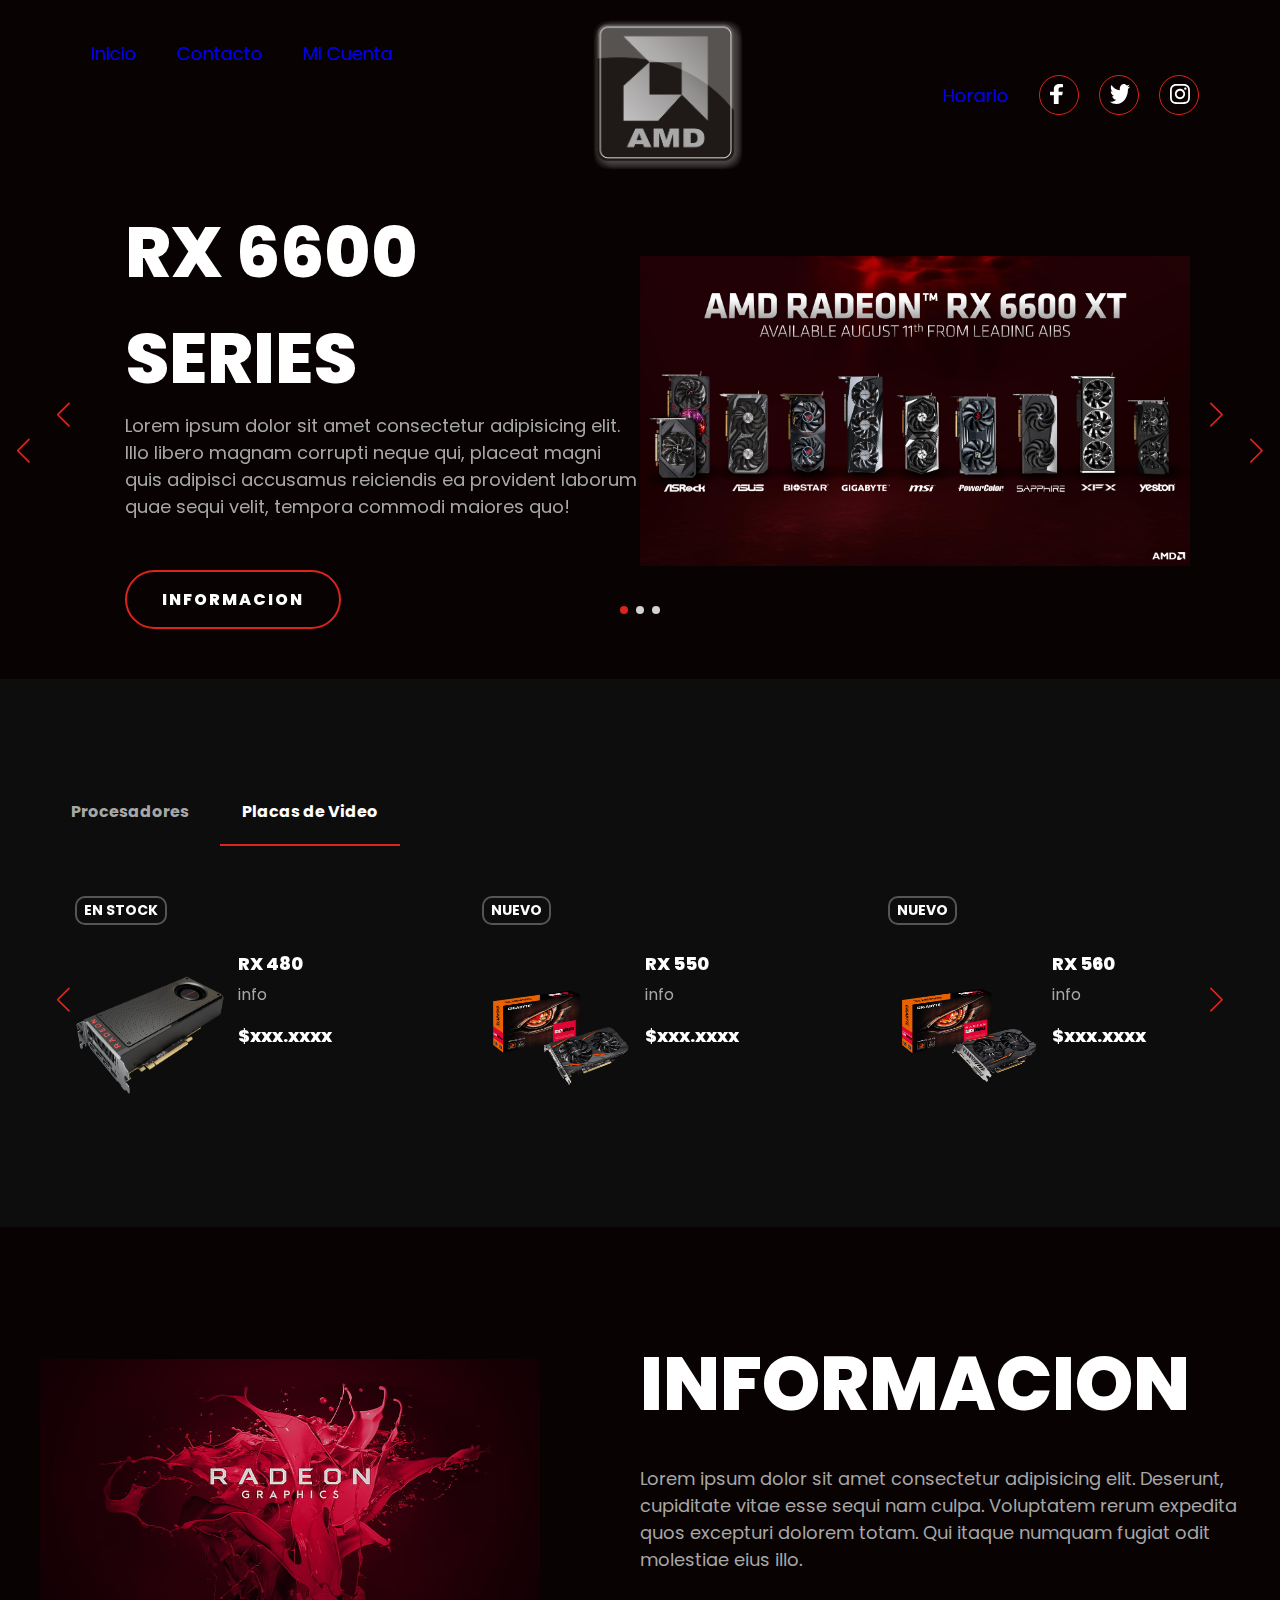
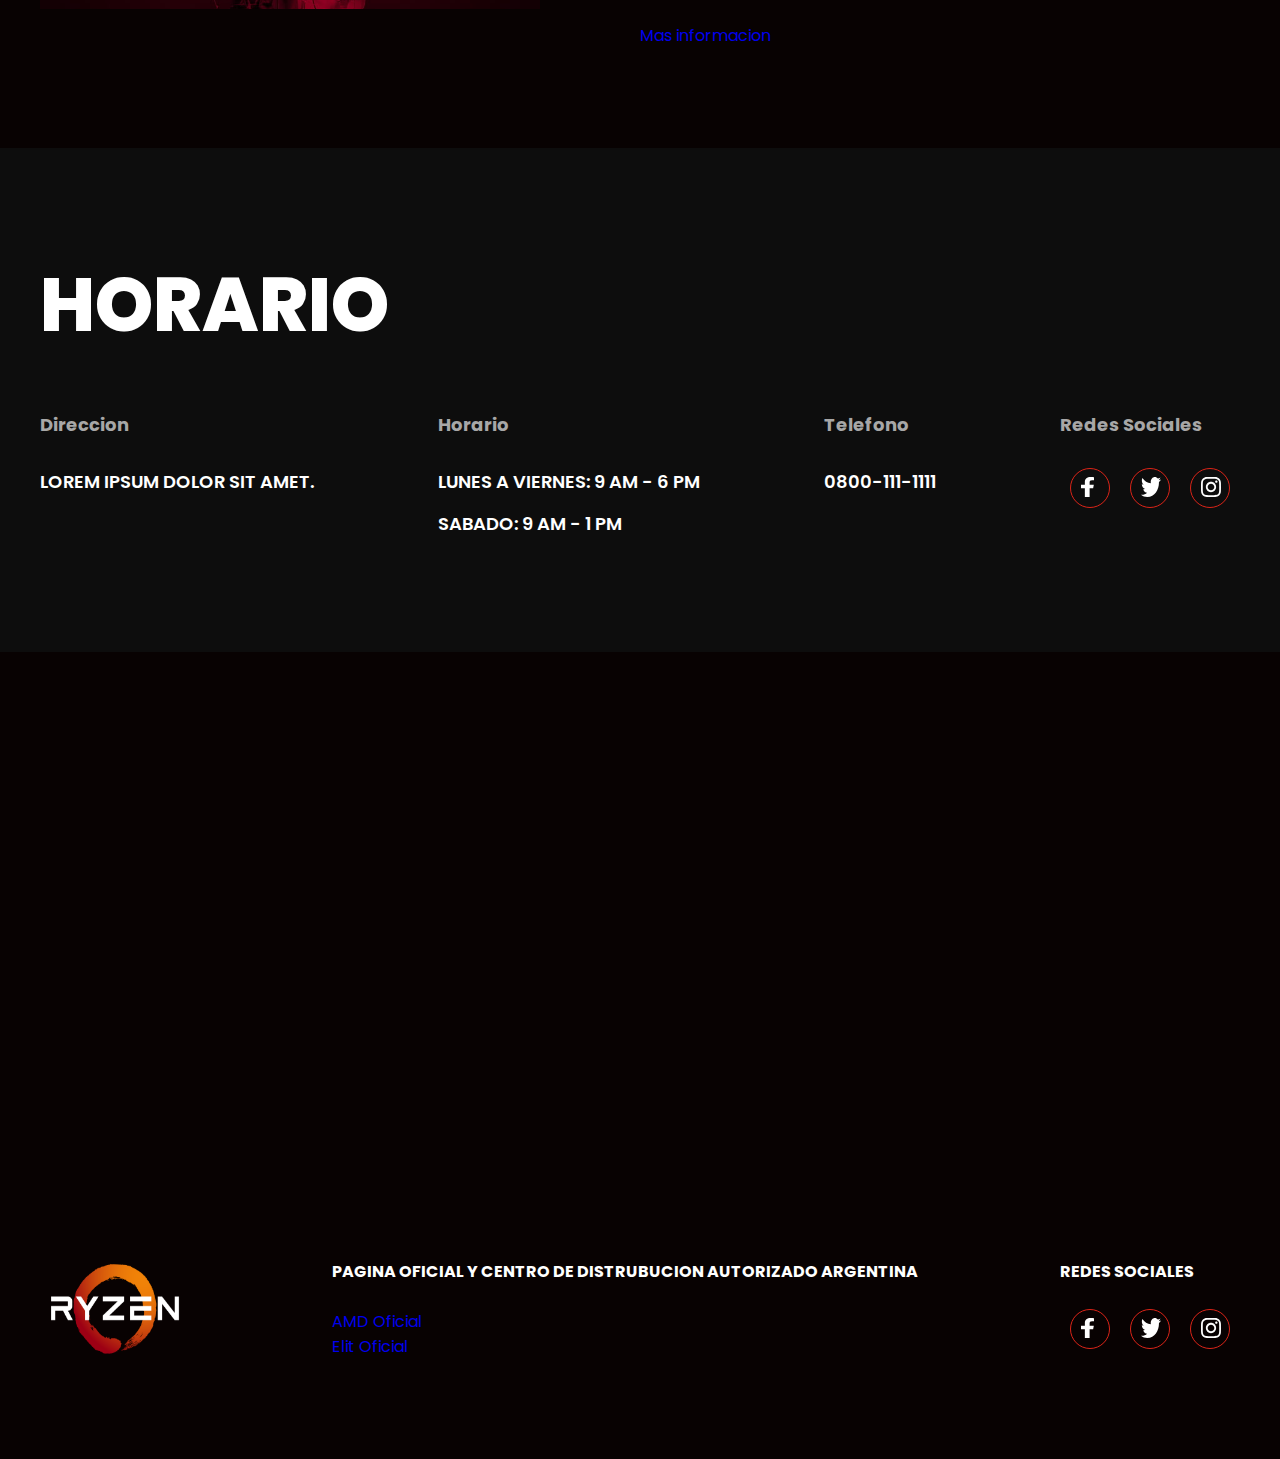
==== commit 97253959: "se agrego/modifico codigo CSS y JS." ====
--- a/index.html
+++ b/index.html
@@ -3,7 +3,7 @@
 <head>
     <meta charset="UTF-8">
     <meta name="viewport" content="width=device-width, initial-scale=1.0">
-    <title>Document</title>
+    <title>ProyectoAMD</title>
     <link rel="stylesheet" href="https://cdn.jsdelivr.net/npm/swiper/swiper-bundle.min.css" />
     <link rel="stylesheet" href="style.css">
 </head>
@@ -169,12 +169,43 @@
                             </div>
                         </div>
 
+                        <div class="swiper-slide">
+
+                            <div class="product">
+                                <div class="product-img">
+                                    <h4>En Stock</h4>
+                                    <img src="./multimedia/procesadores/a66400k.png" alt="">
+                                </div>
+                                <div class="product-txt">
+                                    <h4>AMD A6-6400K</h4>
+                                    <p>info</p>
+                                    <span class="price">$xxx.xxxx</span>
+                                </div>
+                            </div>
+                        </div>
+
+                        <div class="swiper-slide">
+
+                            <div class="product">
+                                <div class="product-img">
+                                    <h4>En Stock</h4>
+                                    <img src="./multimedia/procesadores/fx-8370.png" alt="">
+                                </div>
+                                <div class="product-txt">
+                                    <h4>AMD FX-8370</h4>
+                                    <p>info</p>
+                                    <span class="price">$xxx.xxxx</span>
+                                </div>
+                            </div>
+                        </div>
+
                     </div>
 
                     <div class="swiper-button-next"></div>
                     <div class="swiper-button-prev"></div>
 
                 </div>
+
             </div>
 
             <input type="radio" name="tabs" id="tab1" checked="checked" class="tabInput" value="2">
@@ -249,6 +280,8 @@
                     <div class="swiper-button-prev"></div>
 
                 </div>
+                <div class="swiper-button-next"></div>
+                <div class="swiper-button-prev"></div>
             </div>           
 
         </div>
--- a/style.css
+++ b/style.css
@@ -155,7 +155,7 @@
   margin-top: 50px;
 }
 
-.btn1{
+.btn-1{
   display: inline-block;
   padding: 15px 35px;
   border: 2px solid #DB241B;
@@ -167,7 +167,7 @@
   border-radius: 50px;
 }
 
-.btn1-hover{
+.btn-1:hover{
   border: 2px solid #DB241B;
   background-color: #DB241B;
 }
@@ -220,6 +220,10 @@
   color: #ffffff;
 }
 
+.tabs input[type="radio"]:checked + label + .tab {
+  display: block;
+}
+
 .product{
   display: flex;
   align-items: center;
@@ -245,7 +249,7 @@
   margin-bottom: 50px;
 }
 
-.product.img img{
+.product-img img{
   width: 150px;
   height: 120px;
 }
